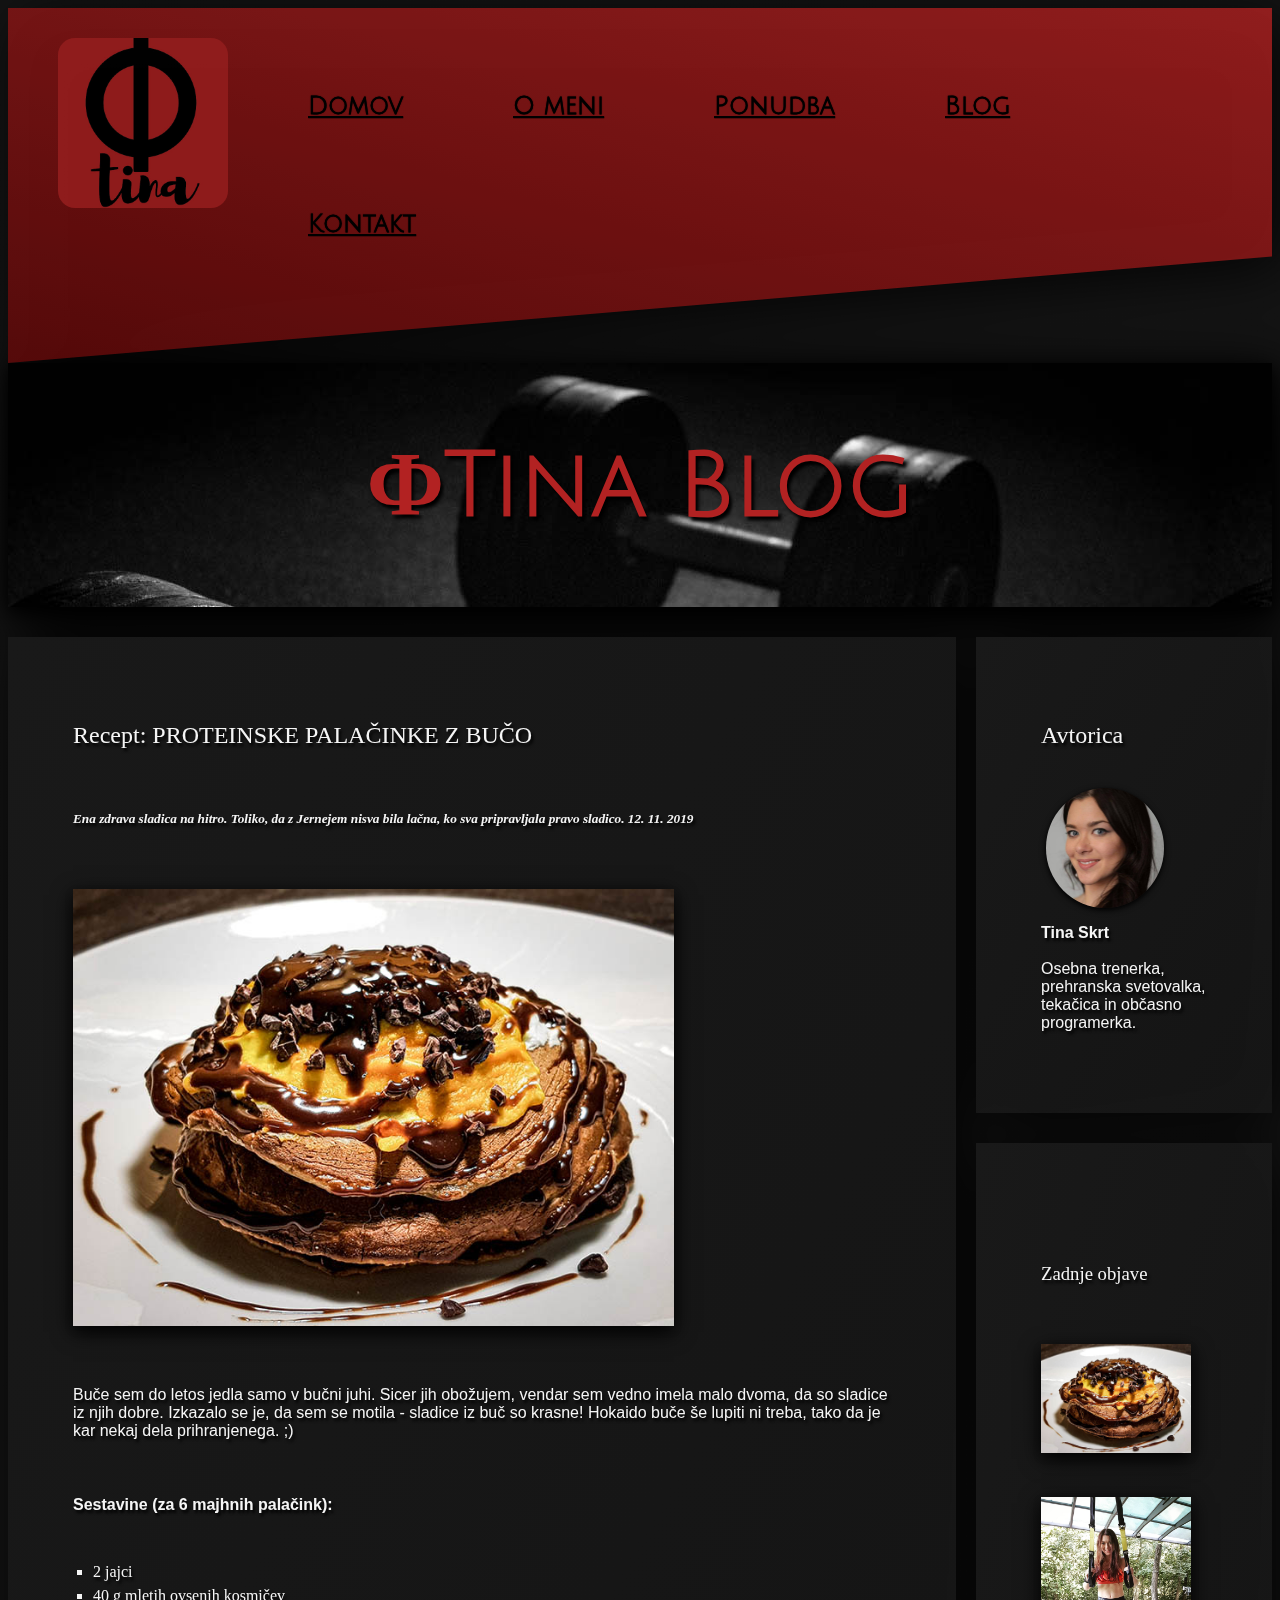
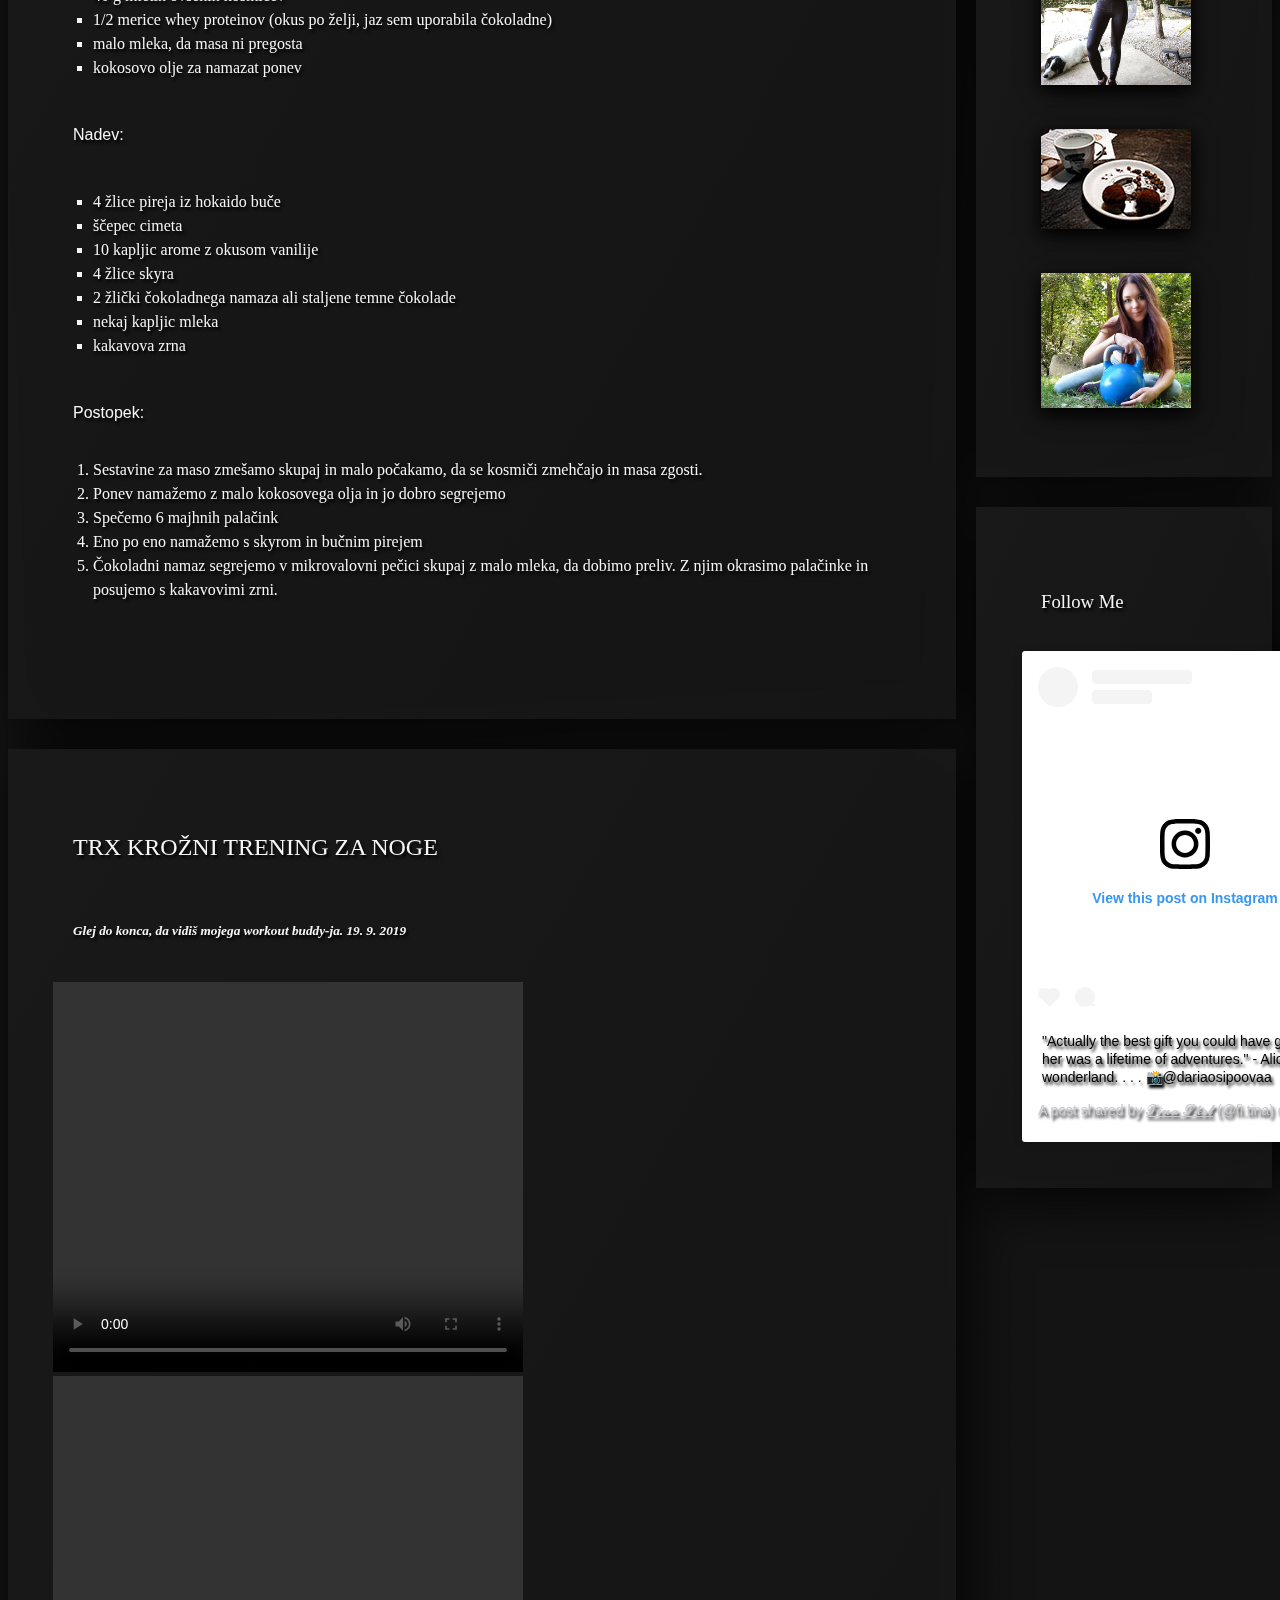
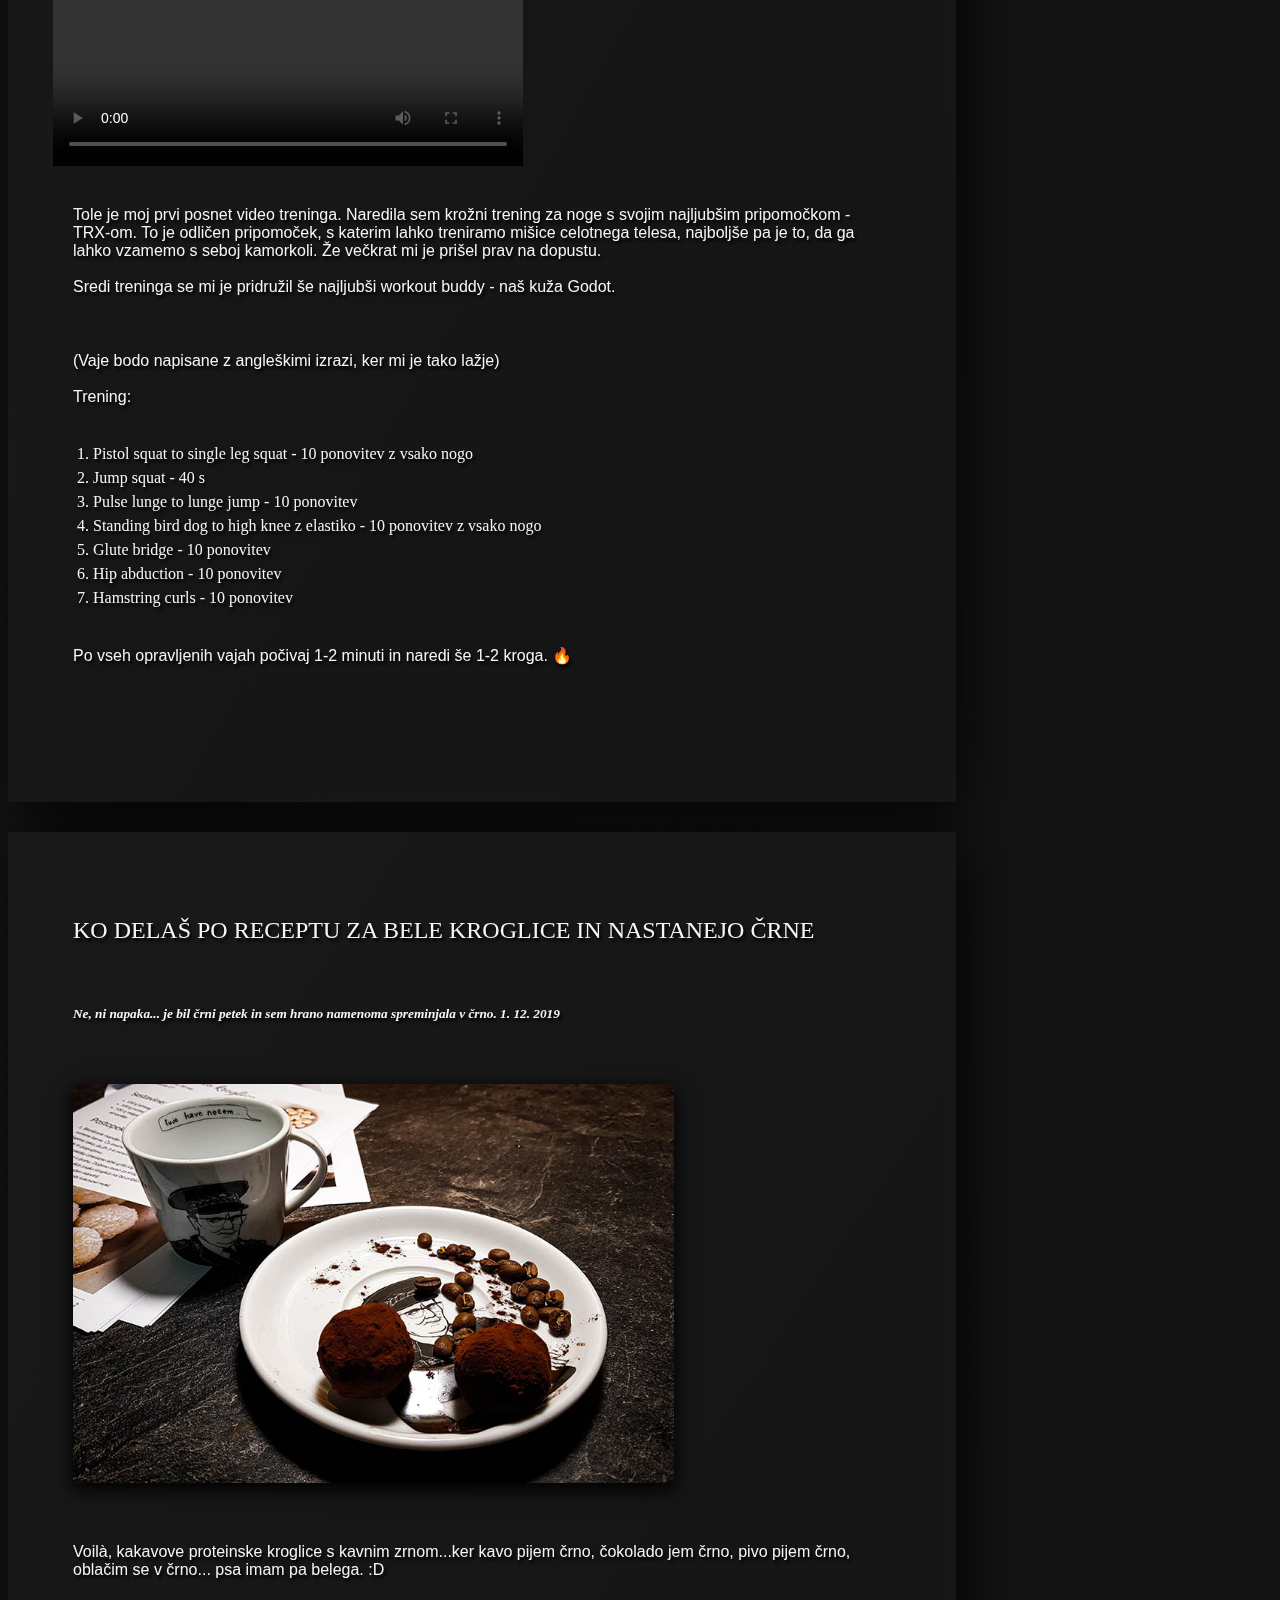
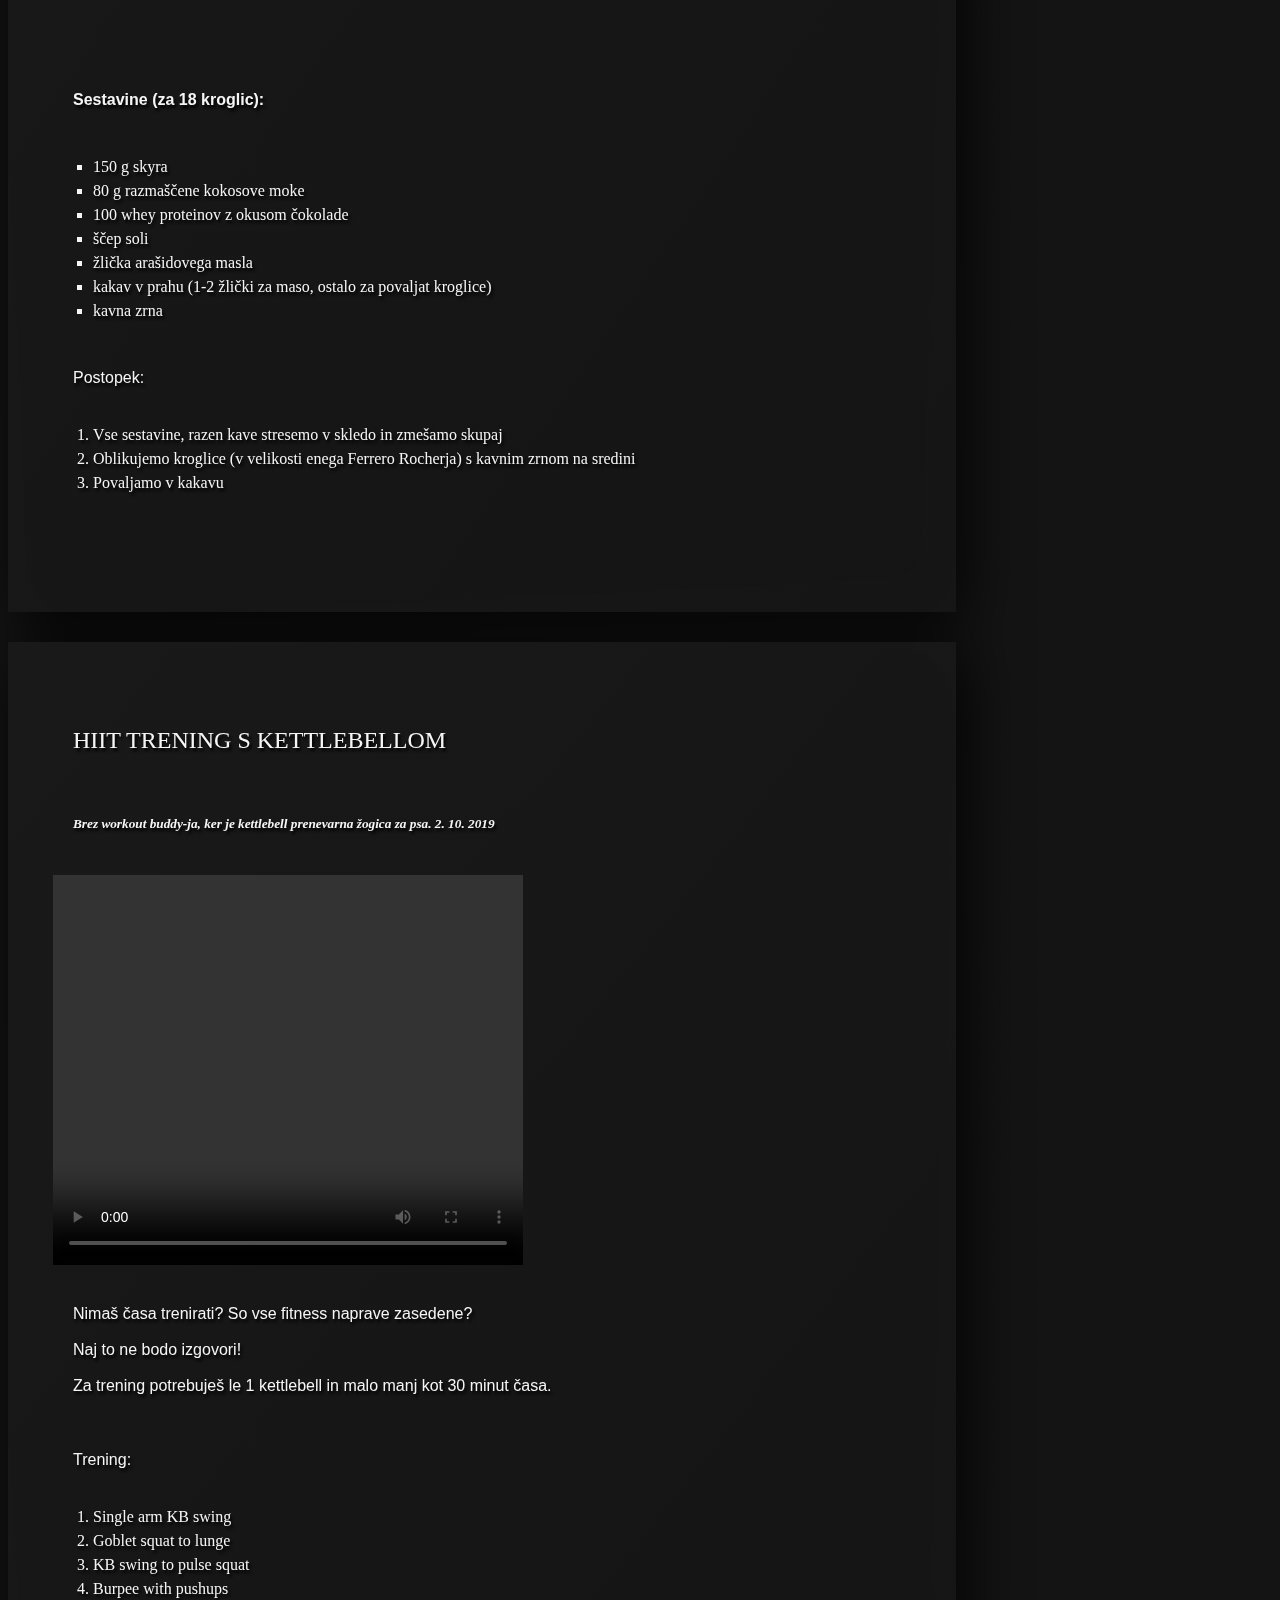
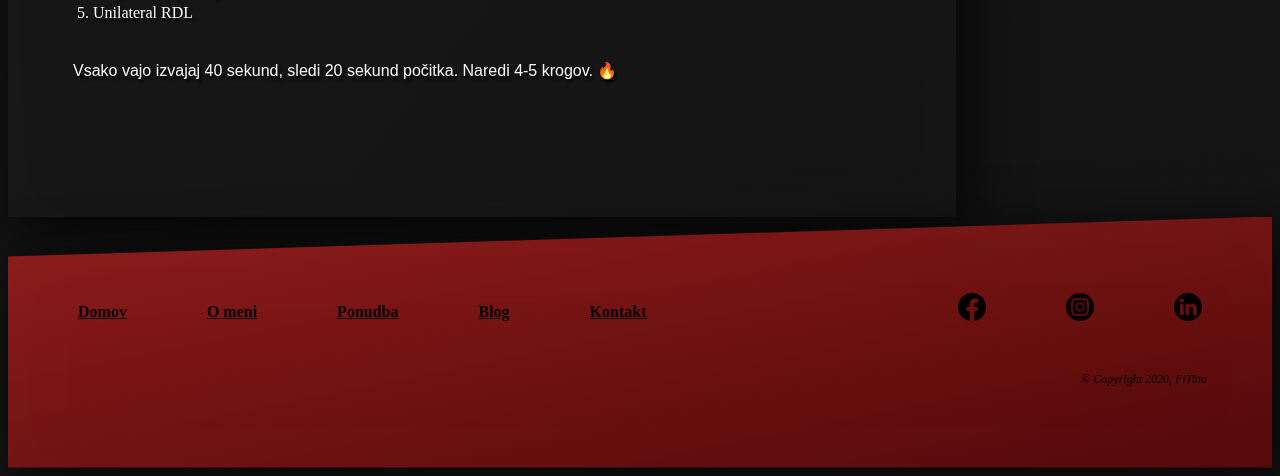
==== blog.html @ 567f5f16 "first commit" ====
<!DOCTYPE html>
<html lang="sl">
    <head>
        <!-- Fonts -->
        <link href="https://fonts.googleapis.com/css?family=Julius+Sans+One&display=swap&subset=latin-ext" rel="stylesheet">
        <link href="https://fonts.googleapis.com/css?family=Noto+Sans+TC:300,400&display=swap" rel="stylesheet">

        <meta charset="UTF-8">
        <meta name="viewport" content="width=device-width, initial-scale=1.0">
        <meta http-equiv="X-UA-Compatible" content="ie=edge">
        <link rel="stylesheet" href="style.css">
        <link rel="stylesheet" href="blog.css">
        <script src = "app.js"></script>
        <title>ФTina</title>
        <link rel="shortcut icon" href="slike/favicon.ico" type="image/x-icon">

    </head>
    <body>
         <div class="clipShadow">
        <header class="slopedBackgroundTop">
            <nav class="nav">
                <a href="index.html"><img id="logo" class="logo" src="slike/logoRed.jpg"></a>
                <ul class="header-nav">
                    <li><a href="index.html">Domov</a></li>
                    <li><a href="oMeni.html">O meni</a></li>
                    <li><a href="ponudba.html">Ponudba</a></li>
                    <li><a href="blog.html">Blog</a></li>
                    <li><a href="kontakt.html">Kontakt</a></li>
                </ul>
            </nav>

        </header>
        
        <div class="blogName">
  <h1>ФTina Blog</h1>
</div>

<div class="row">
  <div class="leftcolumn">
    <div class="card">
      <h2>Recept: PROTEINSKE PALAČINKE Z BUČO</h2>
      <h5>Ena zdrava sladica na hitro. Toliko, da z Jernejem nisva bila lačna, ko sva pripravljala pravo sladico. 12. 11. 2019</h5>
      <img class="fakeimg" src="slike/food5.jpg">
      <p>Buče sem do letos jedla samo v bučni juhi. Sicer jih obožujem, vendar sem vedno imela malo dvoma, da so sladice iz njih dobre. Izkazalo se je, da sem se motila - sladice iz buč so krasne! Hokaido buče še lupiti ni treba, tako da je kar nekaj dela prihranjenega. ;)</p>
      <p><b>Sestavine (za 6 majhnih palačink):</b>
      <ul class="recept">
        <li>2 jajci</li>
        <li>40 g mletih ovsenih kosmičev</li>
        <li>1/2 merice whey proteinov (okus po želji, jaz sem uporabila čokoladne)</li>
        <li>malo mleka, da masa ni pregosta</li>
        <li>kokosovo olje za namazat ponev</li>
      </ul>
      <p>Nadev:</p>
      <ul class="recept">
        <li>4 žlice pireja iz hokaido buče</li>
        <li>ščepec cimeta</li>
        <li>10 kapljic arome z okusom vanilije</li>
        <li>4 žlice skyra</li>
        <li>2 žlički čokoladnega namaza ali staljene temne čokolade</li>
        <li>nekaj kapljic mleka</li>
        <li>kakavova zrna</li>
        </ul>
        <p>Postopek:</p>
        <ol>
          <li>Sestavine za maso zmešamo skupaj in malo počakamo, da se kosmiči zmehčajo in masa zgosti.</li>
          <li>Ponev namažemo z malo kokosovega olja in jo dobro segrejemo</li>
          <li>Spečemo 6 majhnih palačink</li>
          <li>Eno po eno namažemo s skyrom in bučnim pirejem</li>
          <li>Čokoladni namaz segrejemo v mikrovalovni pečici skupaj z malo mleka, da dobimo preliv. Z njim okrasimo palačinke in posujemo s kakavovimi zrni.</li>
        </ol>
      </p>
    </div>
    <div class="card">
      <h2>TRX KROŽNI TRENING ZA NOGE</h2>
      <h5>Glej do konca, da vidiš mojega workout buddy-ja. 19. 9. 2019</h5>
      <video width="470" height="390" controls>
  <source src="video/workoutVideo1.mp4" type="video/mp4"></video>
  <video width="470" height="390" controls>
  <source src="video/workoutVideo1.2.mp4" type="video/mp4"></video>
      <p>Tole je moj prvi posnet video treninga. Naredila sem krožni trening za noge s svojim najljubšim pripomočkom - TRX-om. To je odličen pripomoček, s katerim lahko treniramo mišice celotnega telesa, najboljše pa je to, da ga lahko vzamemo s seboj kamorkoli. Že večkrat mi je prišel prav na dopustu.<br><br>
        Sredi treninga se mi je pridružil še najljubši workout buddy - naš kuža Godot.</p>
      <p>(Vaje bodo napisane z angleškimi izrazi, ker mi je tako lažje)<br><br>Trening: 
      <ol>
        <li>Pistol squat to single leg squat - 10 ponovitev z vsako nogo</li>
        <li>Jump squat - 40 s</li>
        <li>Pulse lunge to lunge jump - 10 ponovitev</li>
        <li>Standing bird dog to high knee z elastiko - 10 ponovitev z vsako nogo</li>
        <li>Glute bridge - 10 ponovitev</li>
        <li>Hip abduction - 10 ponovitev</li>
        <li>Hamstring curls - 10 ponovitev</li>
      </ol>
      <p>Po vseh opravljenih vajah počivaj 1-2 minuti in naredi še 1-2 kroga. 🔥</p>
      </p>
    </div>
    <div class="card">
      <h2>KO DELAŠ PO RECEPTU ZA BELE KROGLICE IN NASTANEJO ČRNE</h2>
      <h5>Ne, ni napaka... je bil črni petek in sem hrano namenoma spreminjala v črno. 1. 12. 2019</h5>
      <img class="fakeimg" src="slike/kroglice.jpg">
      <p>Voilà, kakavove proteinske kroglice s kavnim zrnom...ker kavo pijem črno, čokolado jem črno, pivo pijem črno, oblačim se v črno... psa imam pa belega. :D </p>
      <p><p><b>Sestavine (za 18 kroglic):</b>
      <ul class="recept">
        <li>150 g skyra</li>
        <li>80 g razmaščene kokosove moke</li>
        <li>100 whey proteinov z okusom čokolade</li>
        <li>ščep soli</li>
        <li>žlička arašidovega masla</li>
        <li>kakav v prahu (1-2 žlički za maso, ostalo za povaljat kroglice)</li>
        <li>kavna zrna</li>
        </ul>
        <p>Postopek:</p>
        <ol>
          <li>Vse sestavine, razen kave stresemo v skledo in zmešamo skupaj</li>
          <li>Oblikujemo kroglice (v velikosti enega Ferrero Rocherja) s kavnim zrnom na sredini</li>
          <li>Povaljamo v kakavu</li>
        </ol></p>
    </div>
    <div class="card">
      <h2>HIIT TRENING S KETTLEBELLOM</h2>
      <h5>Brez workout buddy-ja, ker je kettlebell prenevarna žogica za psa. 2. 10. 2019</h5>
      <video width="470" height="390" controls>><source src="video/workoutVideo2.mp4" type="video/mp4"></video>
      <p>Nimaš časa trenirati? So vse fitness naprave zasedene?<br><br>
      <b></b>Naj to ne bodo izgovori!</b><br><br>
      Za trening potrebuješ le 1 kettlebell in malo manj kot 30 minut časa.</p>
      <p>
      Trening: 
      <ol>
        <li>Single arm KB swing</li>
        <li>Goblet squat to lunge</li>
        <li>KB swing to pulse squat</li>
        <li>Burpee with pushups</li>
        <li>Unilateral RDL</li>
      </ol>
      <p>Vsako vajo izvajaj 40 sekund, sledi 20 sekund počitka. Naredi 4-5 krogov. 🔥</p></p>
    </div>
  </div>
  <div class="rightcolumn">
    <div class="card">
      <h2>Avtorica</h2>
      <div class="stranke img" style="height:100px;"><img src="slike/portrait.jpg"></div>
      <p><b>Tina Skrt</b><br><br>Osebna trenerka, prehranska svetovalka, tekačica in občasno programerka.</p>
    </div>
    <div class="card">
    <br><br>
      <h3>Zadnje objave</h3>
      <img src="slike/food5_thumbnail.jpg" class="thumbnail"><br>
      <img src="slike/trx_thumbnail.jpg" class="thumbnail"><br>
      <img src="slike/kroglice_thumbnail.jpg" class="thumbnail"><br>
      <img src="slike/kettlebell2_thumbnail.jpg" class="thumbnail">
    </div>
    <div class="card">
      <h3>Follow Me</h3>
      <blockquote class="instagram-media" data-instgrm-captioned data-instgrm-permalink="https://www.instagram.com/p/B7RFHvulGQQ/?utm_source=ig_embed&amp;utm_campaign=loading" data-instgrm-version="12" style=" background:#FFF; border:0; border-radius:3px; box-shadow:0 0 1px 0 rgba(0,0,0,0.5),0 1px 10px 0 rgba(0,0,0,0.15); margin: 1px; max-width:540px; min-width:326px; padding:0; width:99.375%; width:-webkit-calc(100% - 2px); width:calc(100% - 2px);"><div style="padding:16px;"> <a href="https://www.instagram.com/p/B7RFHvulGQQ/?utm_source=ig_embed&amp;utm_campaign=loading" style=" background:#FFFFFF; line-height:0; padding:0 0; text-align:center; text-decoration:none; width:100%;" target="_blank"> <div style=" display: flex; flex-direction: row; align-items: center;"> <div style="background-color: #F4F4F4; border-radius: 50%; flex-grow: 0; height: 40px; margin-right: 14px; width: 40px;"></div> <div style="display: flex; flex-direction: column; flex-grow: 1; justify-content: center;"> <div style=" background-color: #F4F4F4; border-radius: 4px; flex-grow: 0; height: 14px; margin-bottom: 6px; width: 100px;"></div> <div style=" background-color: #F4F4F4; border-radius: 4px; flex-grow: 0; height: 14px; width: 60px;"></div></div></div><div style="padding: 19% 0;"></div> <div style="display:block; height:50px; margin:0 auto 12px; width:50px;"><svg width="50px" height="50px" viewBox="0 0 60 60" version="1.1" xmlns="https://www.w3.org/2000/svg" xmlns:xlink="https://www.w3.org/1999/xlink"><g stroke="none" stroke-width="1" fill="none" fill-rule="evenodd"><g transform="translate(-511.000000, -20.000000)" fill="#000000"><g><path d="M556.869,30.41 C554.814,30.41 553.148,32.076 553.148,34.131 C553.148,36.186 554.814,37.852 556.869,37.852 C558.924,37.852 560.59,36.186 560.59,34.131 C560.59,32.076 558.924,30.41 556.869,30.41 M541,60.657 C535.114,60.657 530.342,55.887 530.342,50 C530.342,44.114 535.114,39.342 541,39.342 C546.887,39.342 551.658,44.114 551.658,50 C551.658,55.887 546.887,60.657 541,60.657 M541,33.886 C532.1,33.886 524.886,41.1 524.886,50 C524.886,58.899 532.1,66.113 541,66.113 C549.9,66.113 557.115,58.899 557.115,50 C557.115,41.1 549.9,33.886 541,33.886 M565.378,62.101 C565.244,65.022 564.756,66.606 564.346,67.663 C563.803,69.06 563.154,70.057 562.106,71.106 C561.058,72.155 560.06,72.803 558.662,73.347 C557.607,73.757 556.021,74.244 553.102,74.378 C549.944,74.521 548.997,74.552 541,74.552 C533.003,74.552 532.056,74.521 528.898,74.378 C525.979,74.244 524.393,73.757 523.338,73.347 C521.94,72.803 520.942,72.155 519.894,71.106 C518.846,70.057 518.197,69.06 517.654,67.663 C517.244,66.606 516.755,65.022 516.623,62.101 C516.479,58.943 516.448,57.996 516.448,50 C516.448,42.003 516.479,41.056 516.623,37.899 C516.755,34.978 517.244,33.391 517.654,32.338 C518.197,30.938 518.846,29.942 519.894,28.894 C520.942,27.846 521.94,27.196 523.338,26.654 C524.393,26.244 525.979,25.756 528.898,25.623 C532.057,25.479 533.004,25.448 541,25.448 C548.997,25.448 549.943,25.479 553.102,25.623 C556.021,25.756 557.607,26.244 558.662,26.654 C560.06,27.196 561.058,27.846 562.106,28.894 C563.154,29.942 563.803,30.938 564.346,32.338 C564.756,33.391 565.244,34.978 565.378,37.899 C565.522,41.056 565.552,42.003 565.552,50 C565.552,57.996 565.522,58.943 565.378,62.101 M570.82,37.631 C570.674,34.438 570.167,32.258 569.425,30.349 C568.659,28.377 567.633,26.702 565.965,25.035 C564.297,23.368 562.623,22.342 560.652,21.575 C558.743,20.834 556.562,20.326 553.369,20.18 C550.169,20.033 549.148,20 541,20 C532.853,20 531.831,20.033 528.631,20.18 C525.438,20.326 523.257,20.834 521.349,21.575 C519.376,22.342 517.703,23.368 516.035,25.035 C514.368,26.702 513.342,28.377 512.574,30.349 C511.834,32.258 511.326,34.438 511.181,37.631 C511.035,40.831 511,41.851 511,50 C511,58.147 511.035,59.17 511.181,62.369 C511.326,65.562 511.834,67.743 512.574,69.651 C513.342,71.625 514.368,73.296 516.035,74.965 C517.703,76.634 519.376,77.658 521.349,78.425 C523.257,79.167 525.438,79.673 528.631,79.82 C531.831,79.965 532.853,80.001 541,80.001 C549.148,80.001 550.169,79.965 553.369,79.82 C556.562,79.673 558.743,79.167 560.652,78.425 C562.623,77.658 564.297,76.634 565.965,74.965 C567.633,73.296 568.659,71.625 569.425,69.651 C570.167,67.743 570.674,65.562 570.82,62.369 C570.966,59.17 571,58.147 571,50 C571,41.851 570.966,40.831 570.82,37.631"></path></g></g></g></svg></div><div style="padding-top: 8px;"> <div style=" color:#3897f0; font-family:Arial,sans-serif; font-size:14px; font-style:normal; font-weight:550; line-height:18px;"> View this post on Instagram</div></div><div style="padding: 12.5% 0;"></div> <div style="display: flex; flex-direction: row; margin-bottom: 14px; align-items: center;"><div> <div style="background-color: #F4F4F4; border-radius: 50%; height: 12.5px; width: 12.5px; transform: translateX(0px) translateY(7px);"></div> <div style="background-color: #F4F4F4; height: 12.5px; transform: rotate(-45deg) translateX(3px) translateY(1px); width: 12.5px; flex-grow: 0; margin-right: 14px; margin-left: 2px;"></div> <div style="background-color: #F4F4F4; border-radius: 50%; height: 12.5px; width: 12.5px; transform: translateX(9px) translateY(-18px);"></div></div><div style="margin-left: 8px;"> <div style=" background-color: #F4F4F4; border-radius: 50%; flex-grow: 0; height: 20px; width: 20px;"></div> <div style=" width: 0; height: 0; border-top: 2px solid transparent; border-left: 6px solid #f4f4f4; border-bottom: 2px solid transparent; transform: translateX(16px) translateY(-4px) rotate(30deg)"></div></div><div style="margin-left: auto;"> <div style=" width: 0px; border-top: 8px solid #F4F4F4; border-right: 8px solid transparent; transform: translateY(16px);"></div> <div style=" background-color: #F4F4F4; flex-grow: 0; height: 12px; width: 16px; transform: translateY(-4px);"></div> <div style=" width: 0; height: 0; border-top: 8px solid #F4F4F4; border-left: 8px solid transparent; transform: translateY(-4px) translateX(8px);"></div></div></div></a> <p style=" margin:8px 0 0 0; padding:0 4px;"> <a href="https://www.instagram.com/p/B7RFHvulGQQ/?utm_source=ig_embed&amp;utm_campaign=loading" style=" color:#000; font-family:Arial,sans-serif; font-size:14px; font-style:normal; font-weight:normal; line-height:17px; text-decoration:none; word-wrap:break-word;" target="_blank">&#34;Actually the best gift you could have given her was a lifetime of adventures.&#34; - Alice in wonderland. . . . 📸@dariaosipoovaa</a></p> <p style=" color:#c9c8cd; font-family:Arial,sans-serif; font-size:14px; line-height:17px; margin-bottom:0; margin-top:8px; overflow:hidden; padding:8px 0 7px; text-align:center; text-overflow:ellipsis; white-space:nowrap;">A post shared by <a href="https://www.instagram.com/fi.tina/?utm_source=ig_embed&amp;utm_campaign=loading" style=" color:#c9c8cd; font-family:Arial,sans-serif; font-size:14px; font-style:normal; font-weight:normal; line-height:17px;" target="_blank"> 𝓣𝓲𝓷𝓪 𝓢𝓴𝓻𝓽</a> (@fi.tina) on <time style=" font-family:Arial,sans-serif; font-size:14px; line-height:17px;" datetime="2020-01-13T16:40:20+00:00">Jan 13, 2020 at 8:40am PST</time></p></div></blockquote> <script async src="//www.instagram.com/embed.js"></script>
    </div>
  </div>
</div>

    </div>


</body>
 <div class="clipShadow">
        <footer class="slopedBackgroundBottom">
            <nav class="footer-nav">
                <ul>
                    <li class="footer-li"><a href="index.html">Domov</a></li>
                    <li class="footer-li"><a href="oMeni.html">O meni</a></li>
                    <li class="footer-li"><a href="ponudba.html">Ponudba</a></li>
                    <li class="footer-li"><a href="blog.html">Blog</a></li>
                    <li class="footer-li"><a href="kontakt.html">Kontakt</a></li>

                    <li class="social-media"><a href="https://www.linkedin.com/in/tina-skrt-576b1491/"><img class="ikone" src="slike/in.png"></a></li>
                    <li class="social-media"><a href="https://www.instagram.com/fi.tina/"><img class="ikone"src="slike/ig.png"></a></li>
                    <li class="social-media"><a href="https://www.facebook.com/fitina.fitnesscoach/"><img class="ikone" src="slike/fb.png"></a></li><br><br><br>

                    <div><small>&copy; Copyright 2020, FiTina</small></div>


            </nav>


        </footer>
    </div>
</html>
---- style.css ----
html body {
    background-image: linear-gradient(to bottom right, rgb(20, 20, 20), rgba(20, 20, 20, 0.8));
}

.logo {
    height: 170px;
    width: 170px;
    padding: 0px;
    float: left;
    border-radius: 10%;
    margin-left: 50px;
    z-index: 0;

}

.logo:hover {
    box-shadow: 1px 3px 15px;
}

.nav {
    font-size: 25px;
    font-family: 'Julius Sans One';
    font-weight: bold;
    align-items: center;

}


.header-nav {
    margin: 20px;
}

ul {
    list-style-type: none;
    padding: 10px;
    overflow: auto;
    position: relative;

}

.header-nav li a {
    float: left;
    display: block;
    color: #000;
    margin: 0 auto;
    padding: 40px;
    padding-left: 70px;
    text-shadow: 0.3px 0.3px 1px;
}

.header-nav li a:hover {
    text-shadow: 1px 1px 3px;
}

li .footer-nav {
    float: left;
    display: block;
    color: #000;
    margin: 0 auto;
    padding: 40px 100px 40px 100px;
    text-shadow: 0.5px 0.5px 1.5px;
}

a {
    color: #000;
}

.klik {
    color: whitesmoke;
}

.klik:active {
    color: rgb(104, 11, 11);
}

.displayPic {
    max-width: 70%;
    height: auto;
    display: inline-block;
    margin: 90px 50px 20px 90px;
    box-shadow: 0 4px 8px 0 rgba(0, 0, 0, 0.2), 0 6px 20px 0 rgba(0, 0, 0, 1);
    z-index: 5;
}

.imageAnimation {
    animation: slideshow 2.5s linear;
}

@keyframes slideshow {

    from {
        opacity: 0;
    }
    to {
        opacity: 1;
    }

}

.stolpecSlika {
    display: inline-block;
    width: 60%;
}

.stolpecStranke {
    display: inline-block;
    width: 30%;
    vertical-align: top;

}

.stranke ul {
    box-shadow: 0 4px 8px 0 rgba(0, 0, 0, 0.2), 0 6px 20px 0 rgba(0, 0, 0, 1);
    padding-left: 50px;
    padding-top: 20px;

}

.stranke li {
    font-style: italic;
    color: whitesmoke;
    text-shadow: 1px 2px 2px black;
    font-family: 'Noto Sans TC', sans-serif;
}

.mnenja-strank {
    font-family: 'Julius Sans One';
    font-weight: bold;
    font-size: 35px;
    text-shadow: 2px 3px 3px black;
    color: whitesmoke;
    float: center;
    font-style: normal;
    margin-top: 40px;
    padding-top: 40px;

}

.stranke img {
    max-height: 120px;
    width: auto;
    border-radius: 100%;
    box-shadow: 0 1px 2px 0 rgba(0, 0, 0, 0.2), 0 2px 6px 0 rgba(0, 0, 0, 1);

}

#scrollUp {
    position: absolute;
    right: 30px;
    top: 320px;
    width: 50px;
    height: 50px;
    border-radius: 50%;
    background-color: firebrick;
    color: whitesmoke;
    border: none;
    outline: none;
    cursor: pointer;
    box-shadow: 0 4px 8px 0 rgba(0, 0, 0, 0.2), 0 6px 20px 0 rgba(0, 0, 0, 1);
}

#scrollDown {
    position: absolute;
    right: 30px;
    bottom: 5px;
    width: 50px;
    height: 50px;
    border-radius: 50%;
    background-color: firebrick;
    color: whitesmoke;
    border: none;
    outline: none;
    cursor: pointer;
    box-shadow: 0 4px 8px 0 rgba(0, 0, 0, 0.2), 0 6px 20px 0 rgba(0, 0, 0, 1);
}

#scrollUp:hover {
    background-color: rgb(104, 11, 11);
}

#scrollDown:hover {
    background-color: rgb(104, 11, 11);
}

.footer-li {
    float: left;
    padding: 10px 20px;
    margin: 10px 20px;
    font-weight: bold;

}

.ikone {
    height: 28px;
    width: auto;
    margin: 10px 40px;
    padding: 0px;
    float: right;
}

.icons {
    height: 80px;
    width: auto;
    margin: 40px;
    padding: 0px;
    border-radius: 100%;
    box-shadow: 0 4px 8px 0 rgba(0, 0, 0, 0.2), 0 6px 20px 0 rgba(0, 0, 0, 1);
}

.icons:hover {
    box-shadow: 0 8px 12px 0 rgba(0, 0, 0, 0.8), 0 10px 24px 0 rgba(0, 0, 0, 2);
}

small {
    text-align: center;
    font-size: 12px;
    margin: 20px;
    padding: 15px;
    font-style: italic;
    float: right;
}

.opis {
    color: whitesmoke;
    font-size: 16px;
    line-height: 25px;
    padding: 10px 40px 40px 40px;
    margin: 20px 500px 20px 50px;
    text-shadow: 1px 2px 2px black;
    font-family: 'Noto Sans TC', sans-serif;
    text-align: justify;
}


.naslov {
    font-family: 'Julius Sans One';
    font-weight: bold;
    font-size: 48px;
    text-shadow: 2px 3px 3px black;
    color: whitesmoke;
    font-style: normal;
    margin-top: 60px;
    padding: 40px 10px 10px 40px;
    margin-left: 50px;
}

.intervju {
    font-size: 20px;
    font-weight: bold;
}

.codebrainer {
    font-size: 12px;
    font-style: italic;
}

.ponudba {
    margin-left: 20px;
}

.naslov2 {
    font-family: 'Julius Sans One';
    font-size: 30px;
    text-shadow: 2px 3px 3px black;
    color: whitesmoke;
    font-style: normal;
    margin-top: 40px;
    margin-left: 50px;
    padding-left: 40px;
}

.opis-slika {
    height: 400px;
    width: auto;
    float: right;
    margin: 10px 100px;
    box-shadow: 0 4px 8px 0 rgba(0, 0, 0, 0.2), 0 6px 20px 0 rgba(0, 0, 0, 1);
}

.opis-slika1 {
    height: 400px;
    width: auto;
    float: right;
    margin: 190px 100px 150px 80px;
    box-shadow: 0 4px 8px 0 rgba(0, 0, 0, 0.2), 0 6px 20px 0 rgba(0, 0, 0, 1);
}

.opis-slika2 {
    height: 350px;
    width: auto;
    float: right;
    margin: 70px 100px;
    box-shadow: 0 4px 8px 0 rgba(0, 0, 0, 0.2), 0 6px 20px 0 rgba(0, 0, 0, 1);
}

.video {
    box-shadow: 0 4px 8px 0 rgba(0, 0, 0, 0.2), 0 6px 20px 0 rgba(0, 0, 0, 0.5);
    margin-top: 30px;
}

.facts {
    line-height: 35px;
    font-style: italic;
    list-style-type: square;
    margin: 20px 150px 20px 0px;
}

.tekst {
    font-weight: lighter;
    font-size: 11px;
}

.vizitka {
    height: 380px;
    width: auto;
    display: inline-block;
    margin: 35px 100px;
    box-shadow: 0 4px 8px 0 rgba(0, 0, 0, 0.2), 0 6px 20px 0 rgba(0, 0, 0, 1);
    float: right;
}

.form {

    font-family: 'Noto Sans TC', sans-serif;
    font-size: 12px;
}

.naslov-form {
    font-size: 30px;
    font-family: 'Julius Sans One';
    text-shadow: 2px 3px 3px black;
    color: whitesmoke;
    font-style: normal;
    margin-top: 90px;
    margin-left: 70px;
    padding-left: 20px;


}

input[type=text],
input[type=submit] {
    min-width: 450px;
    padding: 12px;
    margin: 8px 0;
    display: inline-block;
    border: 1px solid #ccc;
    border-radius: 4px;
    box-sizing: border-box;
    box-shadow: 0 4px 8px 0 rgba(0, 0, 0, 0.2), 0 6px 20px 0 rgba(0, 0, 0, 1);

}

input[type=submit] {
    font-size: 16px;
    font-family: 'Julius Sans One';
    text-shadow: 0.4px 0.4px 1.5px;
    background-color: firebrick;
    color: black;
    border: none;
    border-radius: 10px;
    box-shadow: 0 4px 8px 0 rgba(0, 0, 0, 0.2), 0 6px 20px 0 rgba(0, 0, 0, 1);
}

input[type=submit]:hover {
    background-color: rgb(104, 11, 11);
}

input[id=message] {
    height: 150px;
    box-sizing: border-box;
    border-radius: 4px;
    resize: none;

}

.map {
    margin-left: 90px;
    margin-bottom: 60px;
    box-shadow: 0 4px 8px 0 rgba(0, 0, 0, 0.2), 0 6px 20px 0 rgba(0, 0, 0, 1);
}

.slopedBackgroundTop {
    padding: 10px 40px 50px 0px;
    background-image: linear-gradient(to top right, rgb(104, 11, 11), firebrick);
    box-shadow: 0px 5px 20px;
    opacity: 0.8;
    z-index: -1;
    clip-path: polygon( 0 0, /* left top */
    100% 0, /* right top */
    100% 70%, /* right bottom */
    0 100%/* left bottom */
    );
}

.slopedBackgroundBottom {
    padding: 20px;
    padding-top: 40px;
    background-image: linear-gradient(to bottom right, firebrick, rgb(104, 11, 11));
    opacity: 0.8;
    z-index: -1;
    clip-path: polygon( 0 40px, /* left top */
    100% 0, /* right top */
    100% 100%, /* right bottom */
    0 100%/* left bottom */
    );
}

.clipShadow {
    filter: drop-shadow(10px 10px 30px black);
}

.fb-ig {
    margin-left: 60px;
}
---- blog.css ----
* {
  box-sizing: border-box;
}

/* Add a gray background color with some padding */
body {
  padding: 0px;
  background-color: rgb(20, 20, 20);
}

/* Header/Blog Title */
.blogName {
  font-family: "Julius Sans One";
  text-shadow: 2.5px 3.5px 3.5px black;
  box-shadow: 0 4px 8px 0 rgba(0, 0, 0, 0.2), 0 6px 20px 0 rgba(0, 0, 0, 1);
  font-weight: bold;
  padding: 10px;
  font-size: 45px;
  text-align: center;
  color: firebrick;
  background-image: url("slike/dumbbell.jpg");
  
}

/* Create two unequal columns that floats next to each other */
/* Left column */
.leftcolumn {   
  float: left;
  width: 75%;
}

/* Right column */
.rightcolumn {
  float: left;
  width: 25%;
  padding-left: 20px;
}

/* Fake image */
.fakeimg {
  width: 70%;
  margin: 20px;
  box-shadow: 0 4px 8px 0 rgba(0, 0, 0, 0.2), 0 6px 20px 0 rgba(0, 0, 0, 1);
}

.img {
    padding-left: 25px; 
}

/* Add a card effect for articles */
.card {
   background-image: linear-gradient(to bottom right, rgb(25, 25, 25), rgba(25, 25, 25, 0.8));
   color: whitesmoke;
   padding: 45px;
   margin-top: 30px;
}

h2 {
    font-family: 'Tahoma';
    font-weight: lighter;
    text-shadow: 2px 3px 3px black;
    padding: 20px;
}

h3 {
    font-family: 'Tahoma';
    font-weight: lighter;
    text-shadow: 2px 3px 3px black;
    padding: 20px;
}

p {
    font-family: sans-serif;
    padding: 20px;
    text-shadow: 2px 3px 3px black;
}

h5 {
    font-style: italic;
    padding: 20px;
    text-shadow: 2px 3px 3px black;
}

.recept {
  list-style-type: square;
  font-family: "Tahoma";
  line-height: 1.5;
  padding-left: 40px;
}

ol {
  font-family: "Tahoma";
  line-height: 1.5;
  text-shadow: 2px 3px 3px black;
}

li:not(.footer-li) {
  text-shadow: 2px 3px 3px black;
  line-height: 1.5;
}

.thumbnail {
  width: 150px;
  margin: 20px;
  box-shadow: 0 4px 8px 0 rgba(0, 0, 0, 0.2), 0 6px 20px 0 rgba(0, 0, 0, 1);
}

.thumbnail:hover {
  box-shadow: 0 10px 20px 0 rgba(0, 0, 0, 1), 0 10px 30px 0 rgba(0, 0, 0, 3);
}

/* Clear floats after the columns */
.row:after {
  content: "";
  display: table;
  clear: both;
}


.footer {
  padding: 20px;
  text-align: center;
  background: #ddd;
  margin-top: 20px;
}

/* Responsive layout - when the screen is less than 800px wide, make the two columns stack on top of each other instead of next to each other */
@media screen and (max-width: 800px) {
  .leftcolumn, .rightcolumn {   
    width: 100%;
    padding: 0;
  }
}
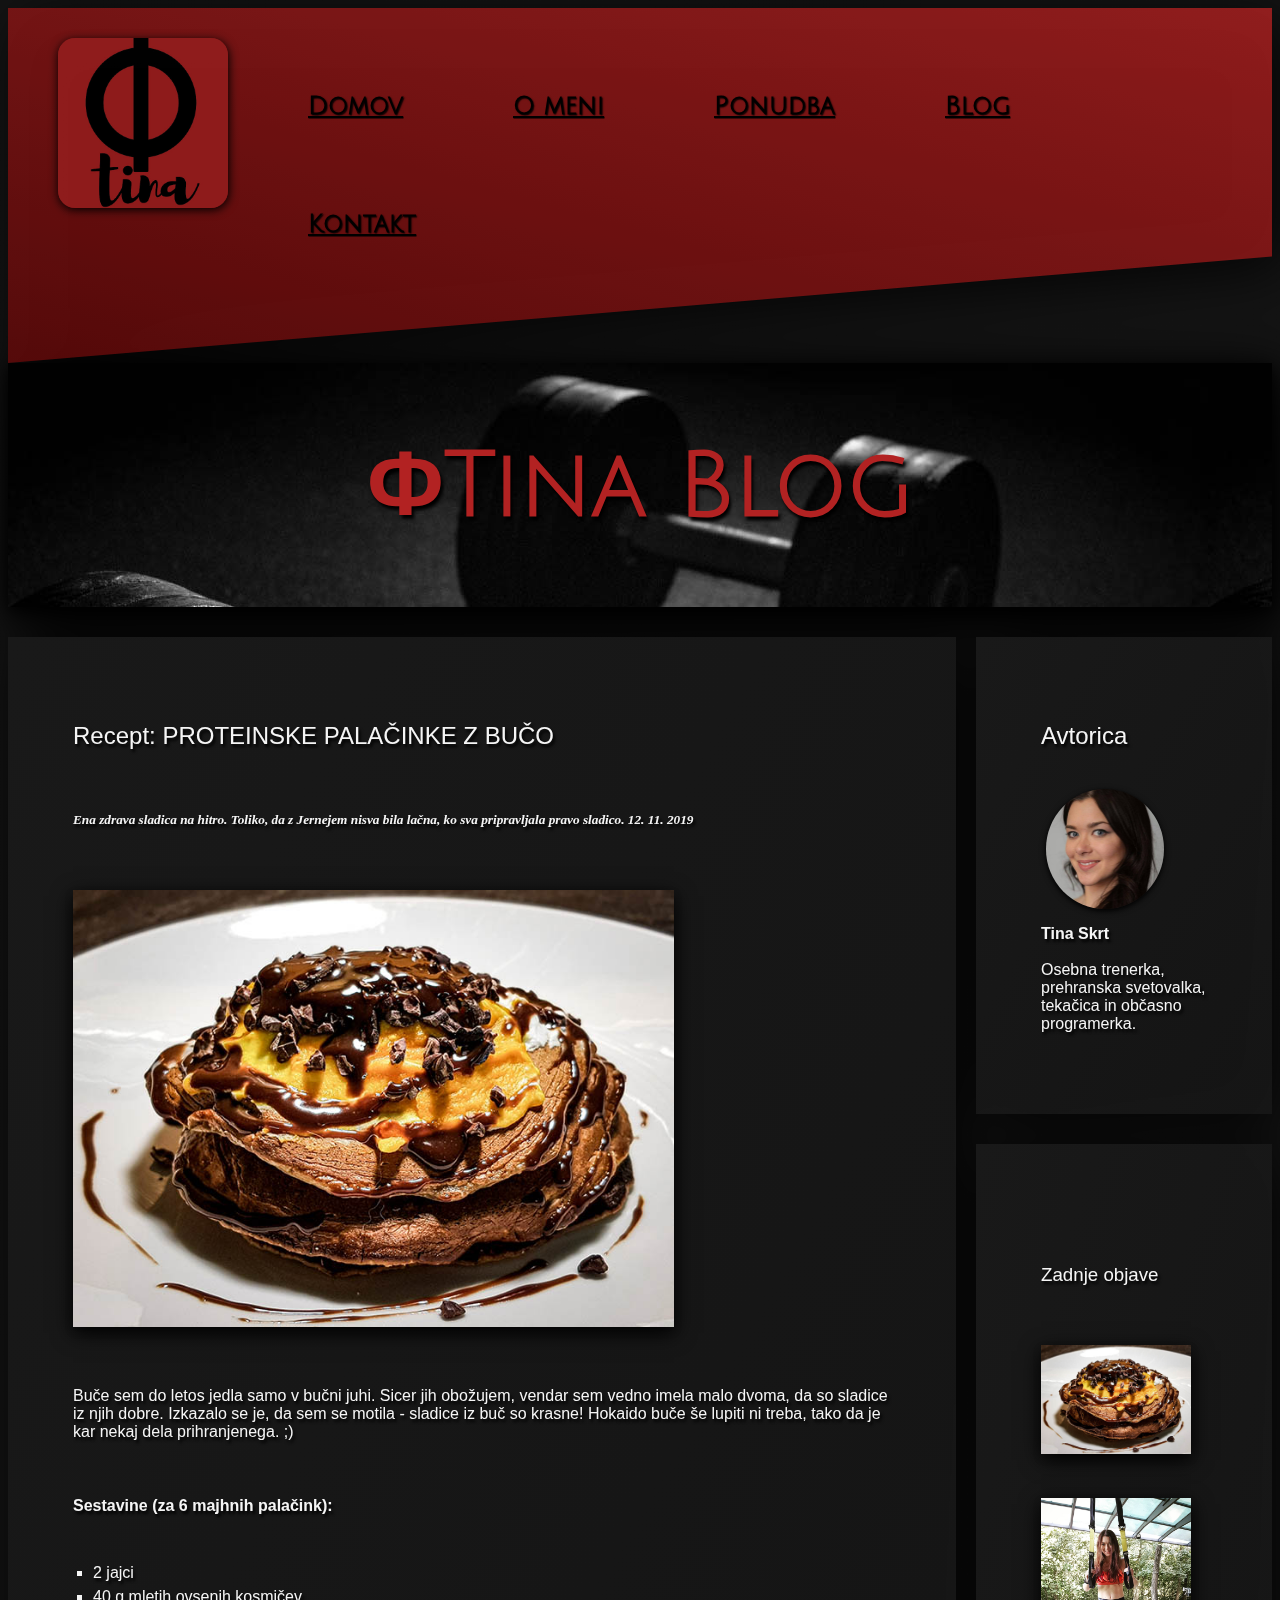
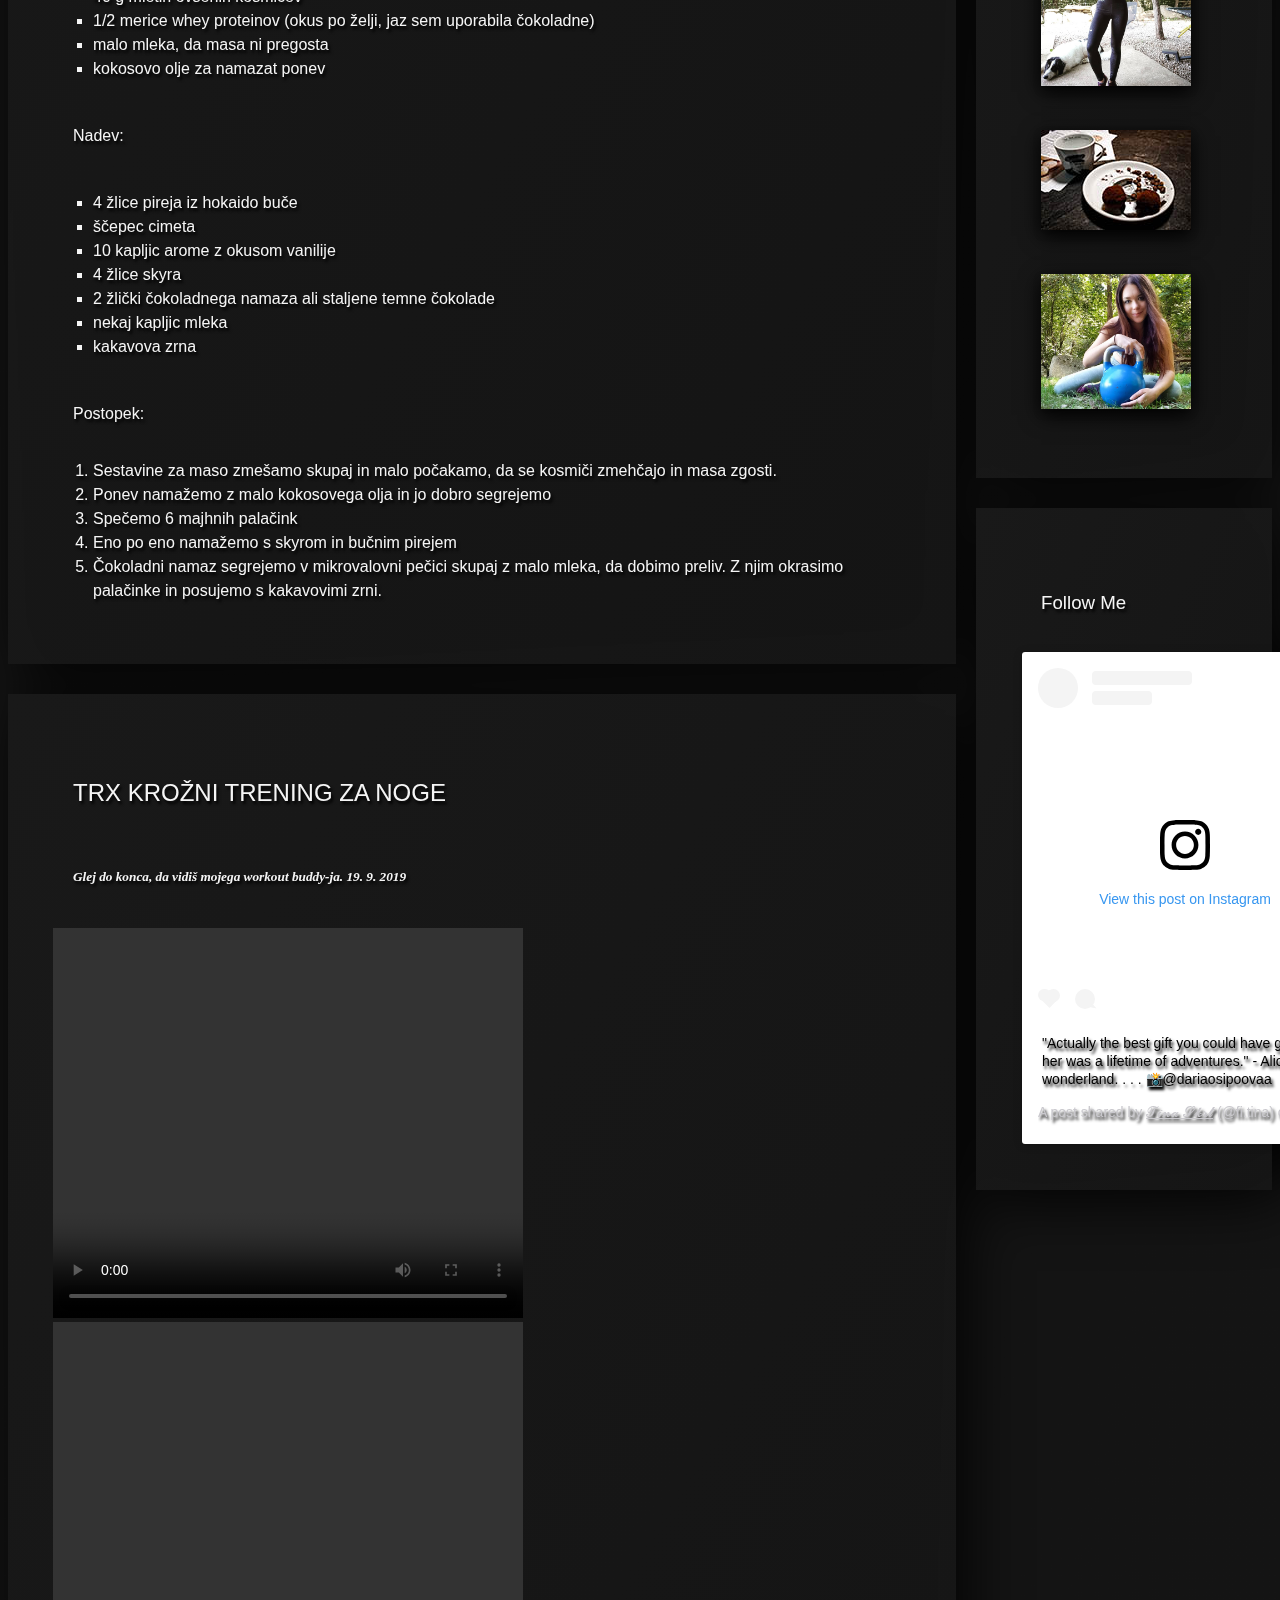
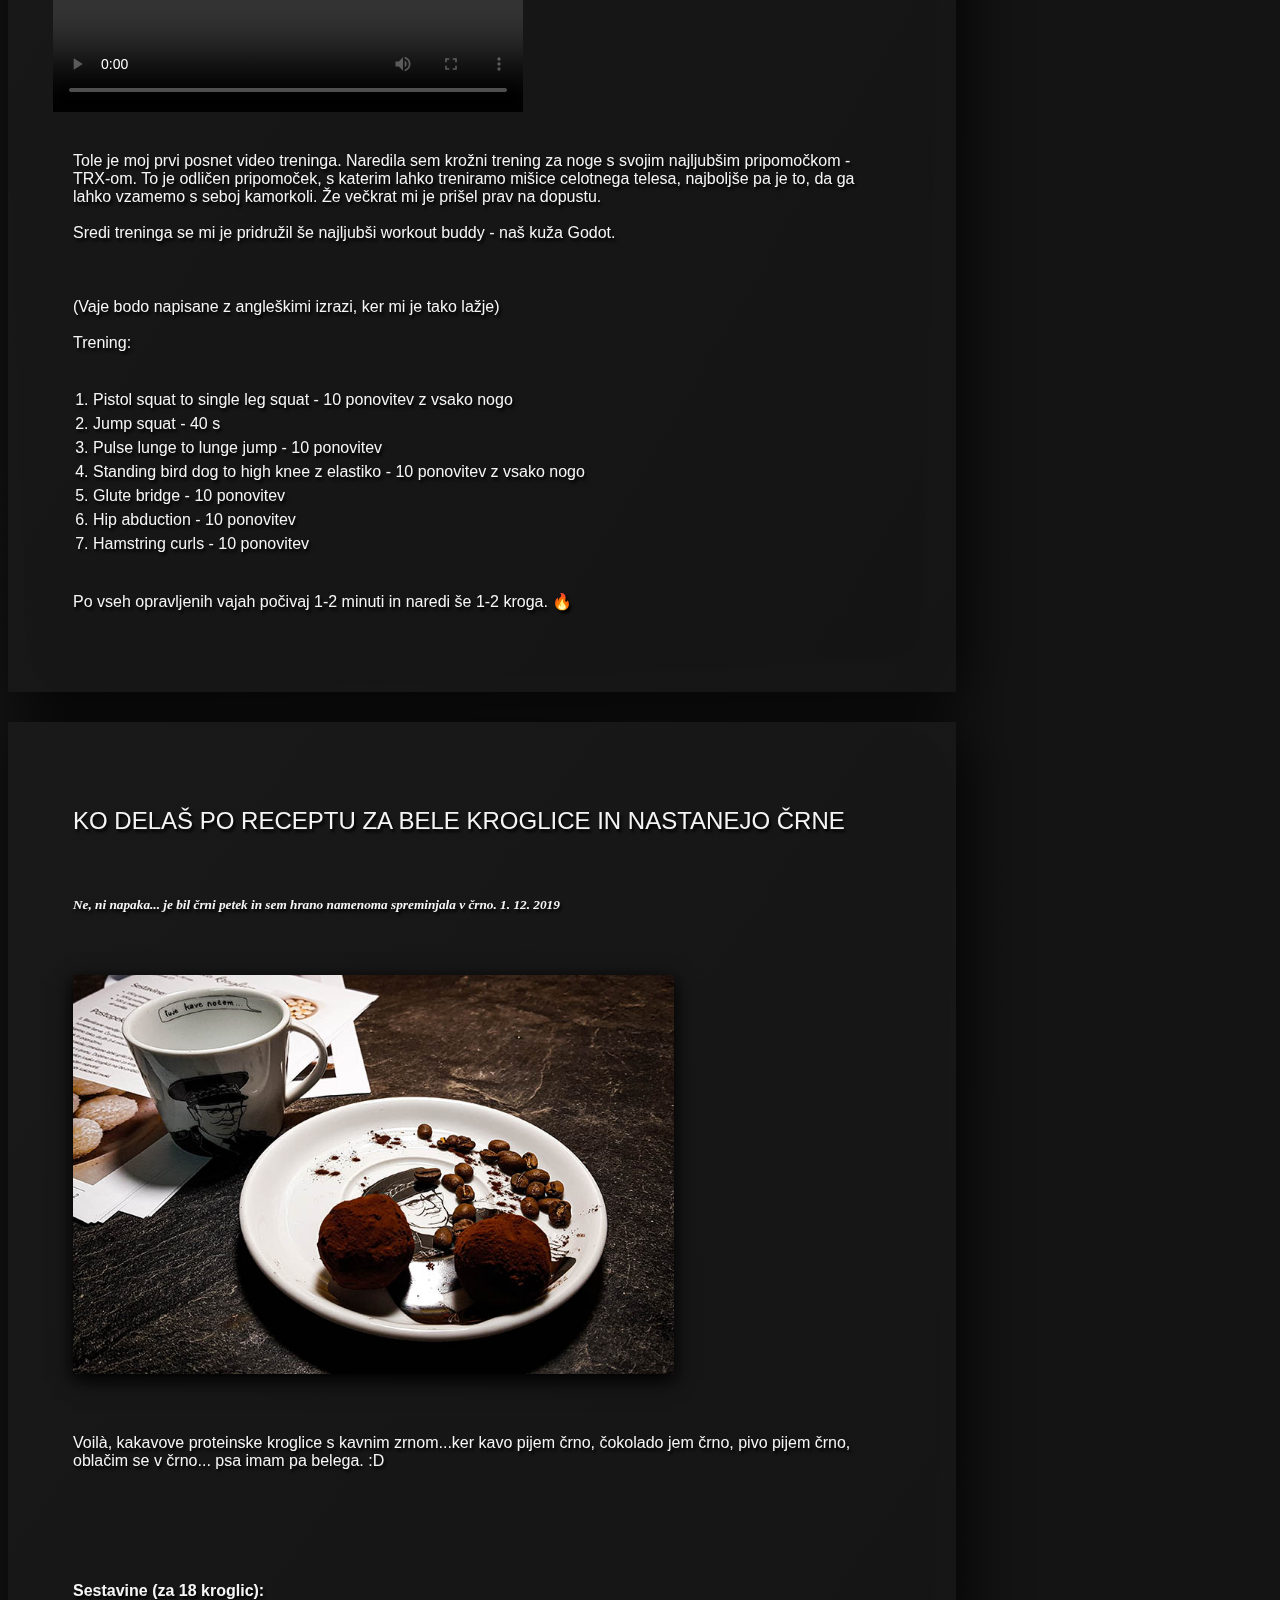
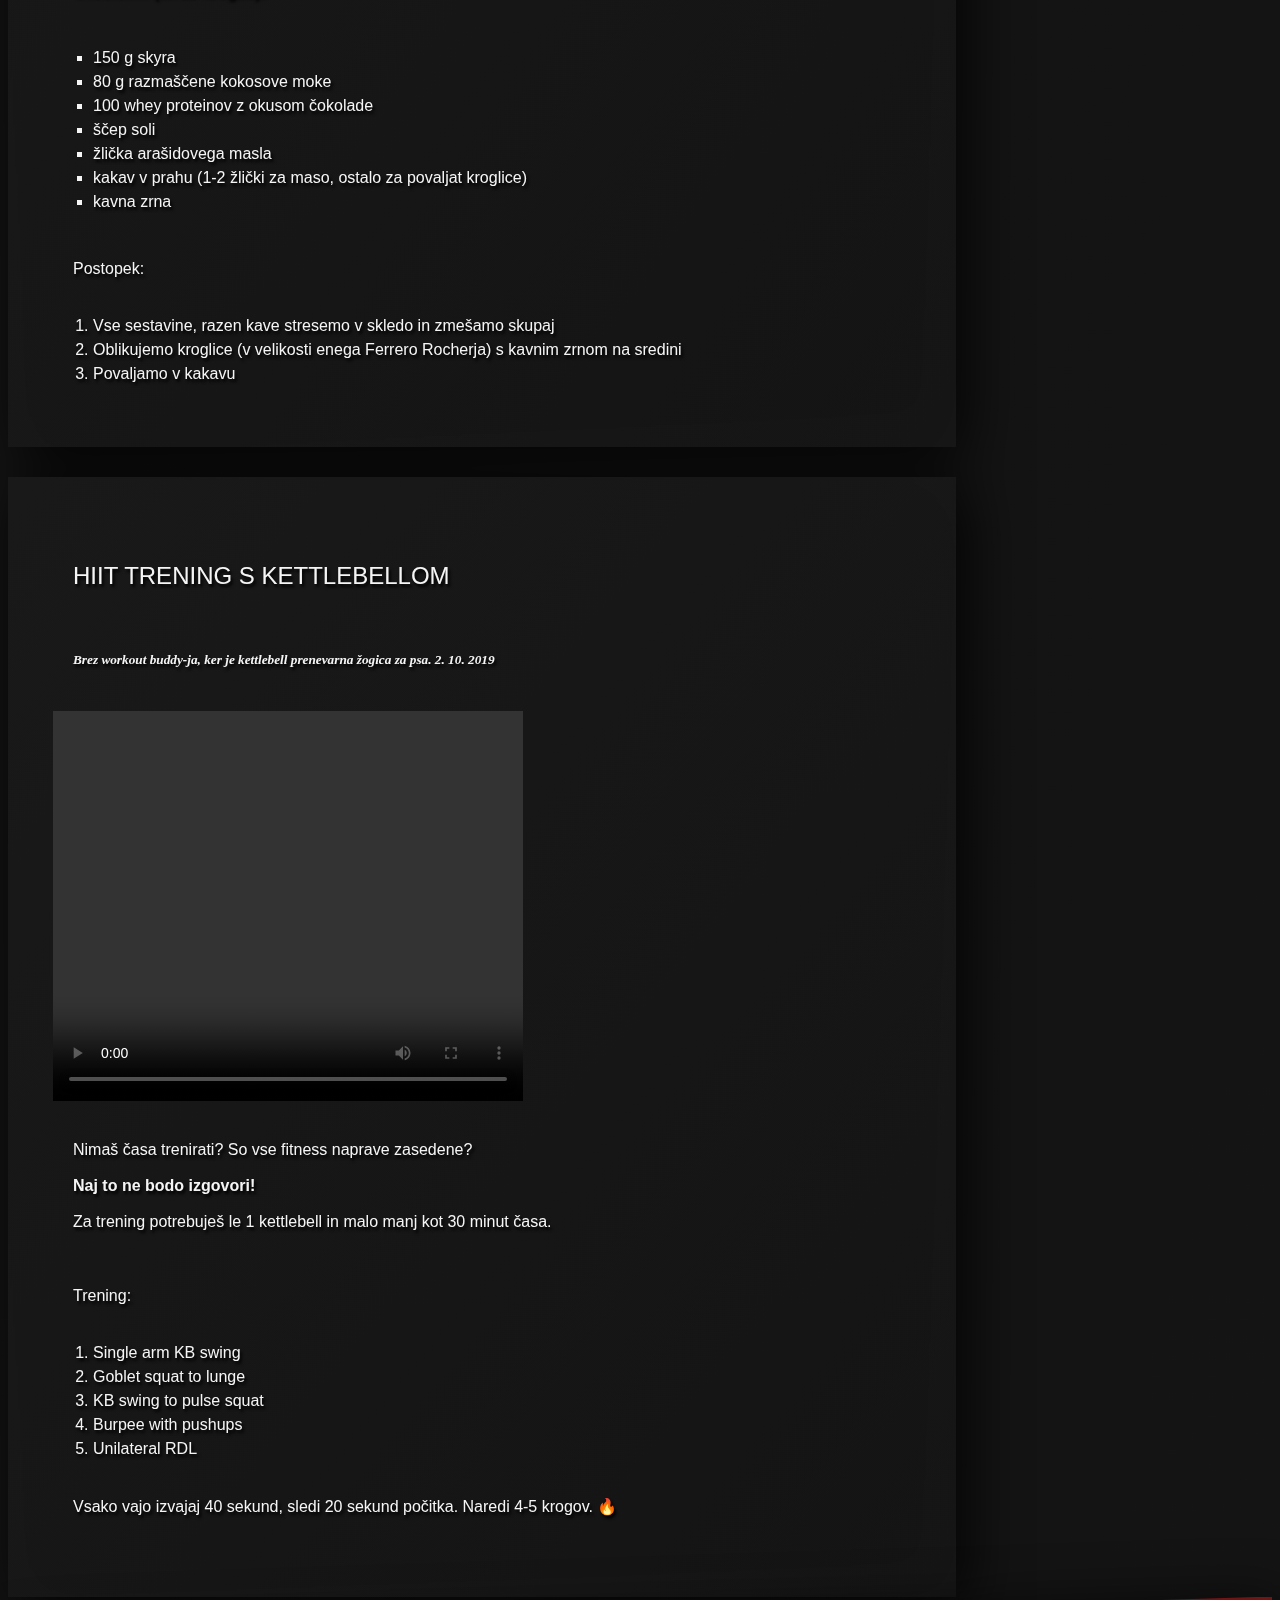
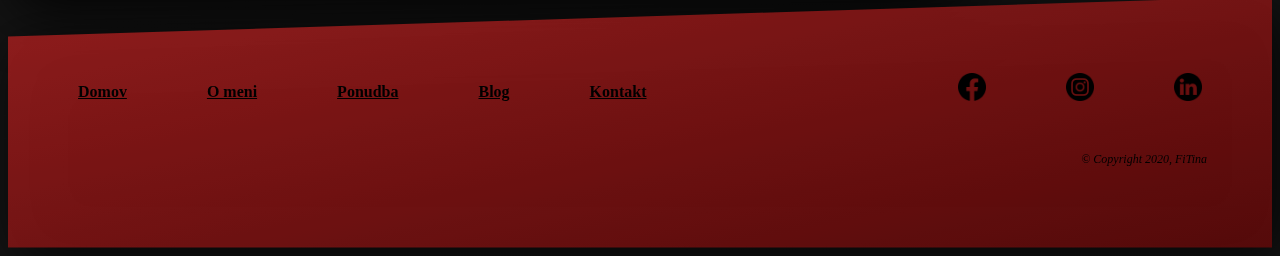
==== commit cb36000e: "small screen compatibility." ====
--- a/blog.html
+++ b/blog.html
@@ -10,9 +10,11 @@
         <meta http-equiv="X-UA-Compatible" content="ie=edge">
         <link rel="stylesheet" href="style.css">
         <link rel="stylesheet" href="blog.css">
-        <script src = "app.js"></script>
+        <script src="app.js"></script>
         <title>ФTina</title>
         <link rel="shortcut icon" href="slike/favicon.ico" type="image/x-icon">
+        <style type="text/css">
+        </style>
 
     </head>
     <body>
@@ -68,7 +70,6 @@
           <li>Eno po eno namažemo s skyrom in bučnim pirejem</li>
           <li>Čokoladni namaz segrejemo v mikrovalovni pečici skupaj z malo mleka, da dobimo preliv. Z njim okrasimo palačinke in posujemo s kakavovimi zrni.</li>
         </ol>
-      </p>
     </div>
     <div class="card">
       <h2>TRX KROŽNI TRENING ZA NOGE</h2>
@@ -90,7 +91,7 @@
         <li>Hamstring curls - 10 ponovitev</li>
       </ol>
       <p>Po vseh opravljenih vajah počivaj 1-2 minuti in naredi še 1-2 kroga. 🔥</p>
-      </p>
+
     </div>
     <div class="card">
       <h2>KO DELAŠ PO RECEPTU ZA BELE KROGLICE IN NASTANEJO ČRNE</h2>
@@ -109,75 +110,153 @@
         </ul>
         <p>Postopek:</p>
         <ol>
-          <li>Vse sestavine, razen kave stresemo v skledo in zmešamo skupaj</li>
-          <li>Oblikujemo kroglice (v velikosti enega Ferrero Rocherja) s kavnim zrnom na sredini</li>
-          <li>Povaljamo v kakavu</li>
-        </ol></p>
-    </div>
-    <div class="card">
-      <h2>HIIT TRENING S KETTLEBELLOM</h2>
-      <h5>Brez workout buddy-ja, ker je kettlebell prenevarna žogica za psa. 2. 10. 2019</h5>
-      <video width="470" height="390" controls>><source src="video/workoutVideo2.mp4" type="video/mp4"></video>
-      <p>Nimaš časa trenirati? So vse fitness naprave zasedene?<br><br>
-      <b></b>Naj to ne bodo izgovori!</b><br><br>
-      Za trening potrebuješ le 1 kettlebell in malo manj kot 30 minut časa.</p>
-      <p>
-      Trening: 
-      <ol>
-        <li>Single arm KB swing</li>
-        <li>Goblet squat to lunge</li>
-        <li>KB swing to pulse squat</li>
-        <li>Burpee with pushups</li>
-        <li>Unilateral RDL</li>
-      </ol>
-      <p>Vsako vajo izvajaj 40 sekund, sledi 20 sekund počitka. Naredi 4-5 krogov. 🔥</p></p>
+            <li>Vse sestavine, razen kave stresemo v skledo in zmešamo skupaj</li>
+            <li>Oblikujemo kroglice (v velikosti enega Ferrero Rocherja) s kavnim zrnom na sredini</li>
+            <li>Povaljamo v kakavu</li>
+        </ol>
+    </div>
+      <div class="card">
+          <h2>HIIT TRENING S KETTLEBELLOM</h2>
+          <h5>Brez workout buddy-ja, ker je kettlebell prenevarna žogica za psa. 2. 10. 2019</h5>
+          <video width="470" height="390" controls>>
+              <source src="video/workoutVideo2.mp4" type="video/mp4">
+          </video>
+          <p>Nimaš časa trenirati? So vse fitness naprave zasedene?<br><br>
+              <b>Naj to ne bodo izgovori!</b><br><br>
+              Za trening potrebuješ le 1 kettlebell in malo manj kot 30 minut časa.</p>
+          <p>
+              Trening:
+          <ol>
+              <li>Single arm KB swing</li>
+              <li>Goblet squat to lunge</li>
+              <li>KB swing to pulse squat</li>
+              <li>Burpee with pushups</li>
+              <li>Unilateral RDL</li>
+          </ol>
+          <p>Vsako vajo izvajaj 40 sekund, sledi 20 sekund počitka. Naredi 4-5 krogov. 🔥</p>
     </div>
   </div>
   <div class="rightcolumn">
     <div class="card">
       <h2>Avtorica</h2>
       <div class="stranke img" style="height:100px;"><img src="slike/portrait.jpg"></div>
-      <p><b>Tina Skrt</b><br><br>Osebna trenerka, prehranska svetovalka, tekačica in občasno programerka.</p>
-    </div>
-    <div class="card">
-    <br><br>
-      <h3>Zadnje objave</h3>
-      <img src="slike/food5_thumbnail.jpg" class="thumbnail"><br>
-      <img src="slike/trx_thumbnail.jpg" class="thumbnail"><br>
-      <img src="slike/kroglice_thumbnail.jpg" class="thumbnail"><br>
-      <img src="slike/kettlebell2_thumbnail.jpg" class="thumbnail">
-    </div>
-    <div class="card">
-      <h3>Follow Me</h3>
-      <blockquote class="instagram-media" data-instgrm-captioned data-instgrm-permalink="https://www.instagram.com/p/B7RFHvulGQQ/?utm_source=ig_embed&amp;utm_campaign=loading" data-instgrm-version="12" style=" background:#FFF; border:0; border-radius:3px; box-shadow:0 0 1px 0 rgba(0,0,0,0.5),0 1px 10px 0 rgba(0,0,0,0.15); margin: 1px; max-width:540px; min-width:326px; padding:0; width:99.375%; width:-webkit-calc(100% - 2px); width:calc(100% - 2px);"><div style="padding:16px;"> <a href="https://www.instagram.com/p/B7RFHvulGQQ/?utm_source=ig_embed&amp;utm_campaign=loading" style=" background:#FFFFFF; line-height:0; padding:0 0; text-align:center; text-decoration:none; width:100%;" target="_blank"> <div style=" display: flex; flex-direction: row; align-items: center;"> <div style="background-color: #F4F4F4; border-radius: 50%; flex-grow: 0; height: 40px; margin-right: 14px; width: 40px;"></div> <div style="display: flex; flex-direction: column; flex-grow: 1; justify-content: center;"> <div style=" background-color: #F4F4F4; border-radius: 4px; flex-grow: 0; height: 14px; margin-bottom: 6px; width: 100px;"></div> <div style=" background-color: #F4F4F4; border-radius: 4px; flex-grow: 0; height: 14px; width: 60px;"></div></div></div><div style="padding: 19% 0;"></div> <div style="display:block; height:50px; margin:0 auto 12px; width:50px;"><svg width="50px" height="50px" viewBox="0 0 60 60" version="1.1" xmlns="https://www.w3.org/2000/svg" xmlns:xlink="https://www.w3.org/1999/xlink"><g stroke="none" stroke-width="1" fill="none" fill-rule="evenodd"><g transform="translate(-511.000000, -20.000000)" fill="#000000"><g><path d="M556.869,30.41 C554.814,30.41 553.148,32.076 553.148,34.131 C553.148,36.186 554.814,37.852 556.869,37.852 C558.924,37.852 560.59,36.186 560.59,34.131 C560.59,32.076 558.924,30.41 556.869,30.41 M541,60.657 C535.114,60.657 530.342,55.887 530.342,50 C530.342,44.114 535.114,39.342 541,39.342 C546.887,39.342 551.658,44.114 551.658,50 C551.658,55.887 546.887,60.657 541,60.657 M541,33.886 C532.1,33.886 524.886,41.1 524.886,50 C524.886,58.899 532.1,66.113 541,66.113 C549.9,66.113 557.115,58.899 557.115,50 C557.115,41.1 549.9,33.886 541,33.886 M565.378,62.101 C565.244,65.022 564.756,66.606 564.346,67.663 C563.803,69.06 563.154,70.057 562.106,71.106 C561.058,72.155 560.06,72.803 558.662,73.347 C557.607,73.757 556.021,74.244 553.102,74.378 C549.944,74.521 548.997,74.552 541,74.552 C533.003,74.552 532.056,74.521 528.898,74.378 C525.979,74.244 524.393,73.757 523.338,73.347 C521.94,72.803 520.942,72.155 519.894,71.106 C518.846,70.057 518.197,69.06 517.654,67.663 C517.244,66.606 516.755,65.022 516.623,62.101 C516.479,58.943 516.448,57.996 516.448,50 C516.448,42.003 516.479,41.056 516.623,37.899 C516.755,34.978 517.244,33.391 517.654,32.338 C518.197,30.938 518.846,29.942 519.894,28.894 C520.942,27.846 521.94,27.196 523.338,26.654 C524.393,26.244 525.979,25.756 528.898,25.623 C532.057,25.479 533.004,25.448 541,25.448 C548.997,25.448 549.943,25.479 553.102,25.623 C556.021,25.756 557.607,26.244 558.662,26.654 C560.06,27.196 561.058,27.846 562.106,28.894 C563.154,29.942 563.803,30.938 564.346,32.338 C564.756,33.391 565.244,34.978 565.378,37.899 C565.522,41.056 565.552,42.003 565.552,50 C565.552,57.996 565.522,58.943 565.378,62.101 M570.82,37.631 C570.674,34.438 570.167,32.258 569.425,30.349 C568.659,28.377 567.633,26.702 565.965,25.035 C564.297,23.368 562.623,22.342 560.652,21.575 C558.743,20.834 556.562,20.326 553.369,20.18 C550.169,20.033 549.148,20 541,20 C532.853,20 531.831,20.033 528.631,20.18 C525.438,20.326 523.257,20.834 521.349,21.575 C519.376,22.342 517.703,23.368 516.035,25.035 C514.368,26.702 513.342,28.377 512.574,30.349 C511.834,32.258 511.326,34.438 511.181,37.631 C511.035,40.831 511,41.851 511,50 C511,58.147 511.035,59.17 511.181,62.369 C511.326,65.562 511.834,67.743 512.574,69.651 C513.342,71.625 514.368,73.296 516.035,74.965 C517.703,76.634 519.376,77.658 521.349,78.425 C523.257,79.167 525.438,79.673 528.631,79.82 C531.831,79.965 532.853,80.001 541,80.001 C549.148,80.001 550.169,79.965 553.369,79.82 C556.562,79.673 558.743,79.167 560.652,78.425 C562.623,77.658 564.297,76.634 565.965,74.965 C567.633,73.296 568.659,71.625 569.425,69.651 C570.167,67.743 570.674,65.562 570.82,62.369 C570.966,59.17 571,58.147 571,50 C571,41.851 570.966,40.831 570.82,37.631"></path></g></g></g></svg></div><div style="padding-top: 8px;"> <div style=" color:#3897f0; font-family:Arial,sans-serif; font-size:14px; font-style:normal; font-weight:550; line-height:18px;"> View this post on Instagram</div></div><div style="padding: 12.5% 0;"></div> <div style="display: flex; flex-direction: row; margin-bottom: 14px; align-items: center;"><div> <div style="background-color: #F4F4F4; border-radius: 50%; height: 12.5px; width: 12.5px; transform: translateX(0px) translateY(7px);"></div> <div style="background-color: #F4F4F4; height: 12.5px; transform: rotate(-45deg) translateX(3px) translateY(1px); width: 12.5px; flex-grow: 0; margin-right: 14px; margin-left: 2px;"></div> <div style="background-color: #F4F4F4; border-radius: 50%; height: 12.5px; width: 12.5px; transform: translateX(9px) translateY(-18px);"></div></div><div style="margin-left: 8px;"> <div style=" background-color: #F4F4F4; border-radius: 50%; flex-grow: 0; height: 20px; width: 20px;"></div> <div style=" width: 0; height: 0; border-top: 2px solid transparent; border-left: 6px solid #f4f4f4; border-bottom: 2px solid transparent; transform: translateX(16px) translateY(-4px) rotate(30deg)"></div></div><div style="margin-left: auto;"> <div style=" width: 0px; border-top: 8px solid #F4F4F4; border-right: 8px solid transparent; transform: translateY(16px);"></div> <div style=" background-color: #F4F4F4; flex-grow: 0; height: 12px; width: 16px; transform: translateY(-4px);"></div> <div style=" width: 0; height: 0; border-top: 8px solid #F4F4F4; border-left: 8px solid transparent; transform: translateY(-4px) translateX(8px);"></div></div></div></a> <p style=" margin:8px 0 0 0; padding:0 4px;"> <a href="https://www.instagram.com/p/B7RFHvulGQQ/?utm_source=ig_embed&amp;utm_campaign=loading" style=" color:#000; font-family:Arial,sans-serif; font-size:14px; font-style:normal; font-weight:normal; line-height:17px; text-decoration:none; word-wrap:break-word;" target="_blank">&#34;Actually the best gift you could have given her was a lifetime of adventures.&#34; - Alice in wonderland. . . . 📸@dariaosipoovaa</a></p> <p style=" color:#c9c8cd; font-family:Arial,sans-serif; font-size:14px; line-height:17px; margin-bottom:0; margin-top:8px; overflow:hidden; padding:8px 0 7px; text-align:center; text-overflow:ellipsis; white-space:nowrap;">A post shared by <a href="https://www.instagram.com/fi.tina/?utm_source=ig_embed&amp;utm_campaign=loading" style=" color:#c9c8cd; font-family:Arial,sans-serif; font-size:14px; font-style:normal; font-weight:normal; line-height:17px;" target="_blank"> 𝓣𝓲𝓷𝓪 𝓢𝓴𝓻𝓽</a> (@fi.tina) on <time style=" font-family:Arial,sans-serif; font-size:14px; line-height:17px;" datetime="2020-01-13T16:40:20+00:00">Jan 13, 2020 at 8:40am PST</time></p></div></blockquote> <script async src="//www.instagram.com/embed.js"></script>
-    </div>
+        <p><b>Tina Skrt</b><br><br>Osebna trenerka, prehranska svetovalka, tekačica in občasno programerka.</p>
+    </div>
+      <div class="card">
+          <br><br>
+          <h3>Zadnje objave</h3>
+          <img src="slike/food5_thumbnail.jpg" class="thumbnail"><br>
+          <img src="slike/trx_thumbnail.jpg" class="thumbnail"><br>
+          <img src="slike/kroglice_thumbnail.jpg" class="thumbnail"><br>
+          <img src="slike/kettlebell2_thumbnail.jpg" class="thumbnail">
+      </div>
+      <div class="card">
+          <h3>Follow Me</h3>
+          <blockquote class="instagram-media" data-instgrm-captioned
+                      data-instgrm-permalink="https://www.instagram.com/p/B7RFHvulGQQ/?utm_source=ig_embed&amp;utm_campaign=loading"
+                      data-instgrm-version="12"
+                      style=" background:#FFF; border:0; border-radius:3px; box-shadow:0 0 1px 0 rgba(0,0,0,0.5),0 1px 10px 0 rgba(0,0,0,0.15); margin: 1px; max-width:540px; min-width:326px; padding:0; width:99.375%; width:-webkit-calc(100% - 2px); width:calc(100% - 2px);">
+              <div style="padding:16px;"><a
+                      href="https://www.instagram.com/p/B7RFHvulGQQ/?utm_source=ig_embed&amp;utm_campaign=loading"
+                      style=" background:#FFFFFF; line-height:0; padding:0 0; text-align:center; text-decoration:none; width:100%;"
+                      target="_blank">
+                  <div style=" display: flex; flex-direction: row; align-items: center;">
+                      <div style="background-color: #F4F4F4; border-radius: 50%; flex-grow: 0; height: 40px; margin-right: 14px; width: 40px;"></div>
+                      <div style="display: flex; flex-direction: column; flex-grow: 1; justify-content: center;">
+                          <div style=" background-color: #F4F4F4; border-radius: 4px; flex-grow: 0; height: 14px; margin-bottom: 6px; width: 100px;"></div>
+                          <div style=" background-color: #F4F4F4; border-radius: 4px; flex-grow: 0; height: 14px; width: 60px;"></div>
+                      </div>
+                  </div>
+                  <div style="padding: 19% 0;"></div>
+                  <div style="display:block; height:50px; margin:0 auto 12px; width:50px;">
+                      <svg height="50px" version="1.1"
+                           viewBox="0 0 60 60"
+                           width="50px">
+                          <g fill="none" fill-rule="evenodd" stroke="none" stroke-width="1">
+                              <g fill="#000000" transform="translate(-511.000000, -20.000000)">
+                                  <g>
+                                      <path d="M556.869,30.41 C554.814,30.41 553.148,32.076 553.148,34.131 C553.148,36.186 554.814,37.852 556.869,37.852 C558.924,37.852 560.59,36.186 560.59,34.131 C560.59,32.076 558.924,30.41 556.869,30.41 M541,60.657 C535.114,60.657 530.342,55.887 530.342,50 C530.342,44.114 535.114,39.342 541,39.342 C546.887,39.342 551.658,44.114 551.658,50 C551.658,55.887 546.887,60.657 541,60.657 M541,33.886 C532.1,33.886 524.886,41.1 524.886,50 C524.886,58.899 532.1,66.113 541,66.113 C549.9,66.113 557.115,58.899 557.115,50 C557.115,41.1 549.9,33.886 541,33.886 M565.378,62.101 C565.244,65.022 564.756,66.606 564.346,67.663 C563.803,69.06 563.154,70.057 562.106,71.106 C561.058,72.155 560.06,72.803 558.662,73.347 C557.607,73.757 556.021,74.244 553.102,74.378 C549.944,74.521 548.997,74.552 541,74.552 C533.003,74.552 532.056,74.521 528.898,74.378 C525.979,74.244 524.393,73.757 523.338,73.347 C521.94,72.803 520.942,72.155 519.894,71.106 C518.846,70.057 518.197,69.06 517.654,67.663 C517.244,66.606 516.755,65.022 516.623,62.101 C516.479,58.943 516.448,57.996 516.448,50 C516.448,42.003 516.479,41.056 516.623,37.899 C516.755,34.978 517.244,33.391 517.654,32.338 C518.197,30.938 518.846,29.942 519.894,28.894 C520.942,27.846 521.94,27.196 523.338,26.654 C524.393,26.244 525.979,25.756 528.898,25.623 C532.057,25.479 533.004,25.448 541,25.448 C548.997,25.448 549.943,25.479 553.102,25.623 C556.021,25.756 557.607,26.244 558.662,26.654 C560.06,27.196 561.058,27.846 562.106,28.894 C563.154,29.942 563.803,30.938 564.346,32.338 C564.756,33.391 565.244,34.978 565.378,37.899 C565.522,41.056 565.552,42.003 565.552,50 C565.552,57.996 565.522,58.943 565.378,62.101 M570.82,37.631 C570.674,34.438 570.167,32.258 569.425,30.349 C568.659,28.377 567.633,26.702 565.965,25.035 C564.297,23.368 562.623,22.342 560.652,21.575 C558.743,20.834 556.562,20.326 553.369,20.18 C550.169,20.033 549.148,20 541,20 C532.853,20 531.831,20.033 528.631,20.18 C525.438,20.326 523.257,20.834 521.349,21.575 C519.376,22.342 517.703,23.368 516.035,25.035 C514.368,26.702 513.342,28.377 512.574,30.349 C511.834,32.258 511.326,34.438 511.181,37.631 C511.035,40.831 511,41.851 511,50 C511,58.147 511.035,59.17 511.181,62.369 C511.326,65.562 511.834,67.743 512.574,69.651 C513.342,71.625 514.368,73.296 516.035,74.965 C517.703,76.634 519.376,77.658 521.349,78.425 C523.257,79.167 525.438,79.673 528.631,79.82 C531.831,79.965 532.853,80.001 541,80.001 C549.148,80.001 550.169,79.965 553.369,79.82 C556.562,79.673 558.743,79.167 560.652,78.425 C562.623,77.658 564.297,76.634 565.965,74.965 C567.633,73.296 568.659,71.625 569.425,69.651 C570.167,67.743 570.674,65.562 570.82,62.369 C570.966,59.17 571,58.147 571,50 C571,41.851 570.966,40.831 570.82,37.631"></path>
+                                  </g>
+                              </g>
+                          </g>
+                      </svg>
+                  </div>
+                  <div style="padding-top: 8px;">
+                      <div style=" color:#3897f0; font-family:Arial,sans-serif; font-size:14px; font-style:normal; font-weight:500; line-height:18px;">
+                          View this post on Instagram
+                      </div>
+                  </div>
+                  <div style="padding: 12.5% 0;"></div>
+                  <div style="display: flex; flex-direction: row; margin-bottom: 14px; align-items: center;">
+                      <div>
+                          <div style="background-color: #F4F4F4; border-radius: 50%; height: 12.5px; width: 12.5px; transform: translateX(0px) translateY(7px);"></div>
+                          <div style="background-color: #F4F4F4; height: 12.5px; transform: rotate(-45deg) translateX(3px) translateY(1px); width: 12.5px; flex-grow: 0; margin-right: 14px; margin-left: 2px;"></div>
+                          <div style="background-color: #F4F4F4; border-radius: 50%; height: 13px; width: 13px; transform: translateX(9px) translateY(-18px);"></div>
+                      </div>
+                      <div style="margin-left: 8px;">
+                          <div style=" background-color: #F4F4F4; border-radius: 50%; flex-grow: 0; height: 20px; width: 20px;"></div>
+                          <div style=" width: 0; height: 0; border-top: 2px solid transparent; border-left: 6px solid #f4f4f4; border-bottom: 2px solid transparent; transform: translateX(16px) translateY(-4px) rotate(30deg)"></div>
+                      </div>
+                      <div style="margin-left: auto;">
+                          <div style=" width: 0; border-top: 8px solid #F4F4F4; border-right: 8px solid transparent; transform: translateY(16px);"></div>
+                          <div style=" background-color: #F4F4F4; flex-grow: 0; height: 12px; width: 16px; transform: translateY(-4px);"></div>
+                          <div style=" width: 0; height: 0; border-top: 8px solid #F4F4F4; border-left: 8px solid transparent; transform: translateY(-4px) translateX(8px);"></div>
+                      </div>
+                  </div>
+              </a>
+                  <p style=" margin:8px 0 0 0; padding:0 4px;"><a
+                          href="https://www.instagram.com/p/B7RFHvulGQQ/?utm_source=ig_embed&amp;utm_campaign=loading"
+                          style=" color:#000; font-family:Arial,sans-serif; font-size:14px; font-style:normal; font-weight:normal; line-height:17px; text-decoration:none; word-wrap:break-word;"
+                          target="_blank">&#34;Actually the best gift you could have given her was a lifetime of
+                      adventures.&#34; - Alice in wonderland. . . . 📸@dariaosipoovaa</a></p>
+                  <p style=" color:#c9c8cd; font-family:Arial,sans-serif; font-size:14px; line-height:17px; margin-bottom:0; margin-top:8px; overflow:hidden; padding:8px 0 7px; text-align:center; text-overflow:ellipsis; white-space:nowrap;">
+                      A post shared by <a
+                          href="https://www.instagram.com/fi.tina/?utm_source=ig_embed&amp;utm_campaign=loading"
+                          style=" color:#c9c8cd; font-family:Arial,sans-serif; font-size:14px; font-style:normal; font-weight:normal; line-height:17px;"
+                          target="_blank"> 𝓣𝓲𝓷𝓪 𝓢𝓴𝓻𝓽</a> (@fi.tina) on
+                      <time datetime="2020-01-13T16:40:20+00:00"
+                            style=" font-family:Arial,sans-serif; font-size:14px; line-height:17px;">Jan 13, 2020 at
+                          8:40am PST
+                      </time>
+                  </p>
+              </div>
+          </blockquote>
+          <script async src="//www.instagram.com/embed.js"></script>
+      </div>
   </div>
 </div>
 
-    </div>
-
-
-</body>
- <div class="clipShadow">
-        <footer class="slopedBackgroundBottom">
-            <nav class="footer-nav">
-                <ul>
-                    <li class="footer-li"><a href="index.html">Domov</a></li>
-                    <li class="footer-li"><a href="oMeni.html">O meni</a></li>
-                    <li class="footer-li"><a href="ponudba.html">Ponudba</a></li>
-                    <li class="footer-li"><a href="blog.html">Blog</a></li>
-                    <li class="footer-li"><a href="kontakt.html">Kontakt</a></li>
-
-                    <li class="social-media"><a href="https://www.linkedin.com/in/tina-skrt-576b1491/"><img class="ikone" src="slike/in.png"></a></li>
-                    <li class="social-media"><a href="https://www.instagram.com/fi.tina/"><img class="ikone"src="slike/ig.png"></a></li>
-                    <li class="social-media"><a href="https://www.facebook.com/fitina.fitnesscoach/"><img class="ikone" src="slike/fb.png"></a></li><br><br><br>
-
-                    <div><small>&copy; Copyright 2020, FiTina</small></div>
-
-
-            </nav>
-
-
-        </footer>
-    </div>
+         </div>
+
+
+         <div class="clipShadow">
+             <footer class="slopedBackgroundBottom">
+                 <nav class="footer-nav">
+                     <ul>
+                         <li class="footer-li"><a href="index.html">Domov</a></li>
+                         <li class="footer-li"><a href="oMeni.html">O meni</a></li>
+                         <li class="footer-li"><a href="ponudba.html">Ponudba</a></li>
+                         <li class="footer-li"><a href="blog.html">Blog</a></li>
+                         <li class="footer-li"><a href="kontakt.html">Kontakt</a></li>
+
+                         <li class="social-media"><a href="https://www.linkedin.com/in/tina-skrt-576b1491/"><img
+                                 class="ikone" src="slike/in.png"></a></li>
+                         <li class="social-media"><a href="https://www.instagram.com/fi.tina/"><img class="ikone"
+                                                                                                    src="slike/ig.png"></a>
+                         </li>
+                         <li class="social-media"><a href="https://www.facebook.com/fitina.fitnesscoach/"><img
+                                 class="ikone"
+                                 src="slike/fb.png"></a>
+                         </li>
+                         <br><br><br>
+
+                         <small>&copy; Copyright 2020, FiTina</small>
+
+                     </ul>
+                 </nav>
+
+
+             </footer>
+         </div>
+    </body>
 </html>--- a/style.css
+++ b/style.css
@@ -1,16 +1,35 @@
+* {
+    box-sizing: border-box;
+}
+
 html body {
     background-image: linear-gradient(to bottom right, rgb(20, 20, 20), rgba(20, 20, 20, 0.8));
-}
+    font-size: 100%;
+}
+
+/*layout*/
+
+.stolpecLevo {
+    display: inline-block;
+    width: 60%;
+}
+
+.stolpecDesno {
+    display: inline-block;
+    width: 30%;
+    vertical-align: top;
+}
+
+/*header*/
 
 .logo {
     height: 170px;
     width: 170px;
-    padding: 0px;
+    padding: 0;
     float: left;
     border-radius: 10%;
     margin-left: 50px;
-    z-index: 0;
-
+    box-shadow: 0.5px 2px 10px;
 }
 
 .logo:hover {
@@ -19,12 +38,10 @@
 
 .nav {
     font-size: 25px;
-    font-family: 'Julius Sans One';
+    font-family: 'Julius Sans One', sans-serif;
     font-weight: bold;
     align-items: center;
-
-}
-
+}
 
 .header-nav {
     margin: 20px;
@@ -35,7 +52,6 @@
     padding: 10px;
     overflow: auto;
     position: relative;
-
 }
 
 .header-nav li a {
@@ -43,9 +59,8 @@
     display: block;
     color: #000;
     margin: 0 auto;
-    padding: 40px;
-    padding-left: 70px;
-    text-shadow: 0.3px 0.3px 1px;
+    padding: 40px 40px 40px 70px;
+    text-shadow: 0.5px 0.5px 1.5px;
 }
 
 .header-nav li a:hover {
@@ -65,6 +80,8 @@
     color: #000;
 }
 
+/*klikanje na linke v main-u*/
+
 .klik {
     color: whitesmoke;
 }
@@ -72,12 +89,24 @@
 .klik:active {
     color: rgb(104, 11, 11);
 }
+
+/*slike*/
 
 .displayPic {
     max-width: 70%;
     height: auto;
     display: inline-block;
-    margin: 90px 50px 20px 90px;
+    margin: 90px 20px 20px 50px;
+    box-shadow: 0 4px 8px 0 rgba(0, 0, 0, 0.2), 0 6px 20px 0 rgba(0, 0, 0, 1);
+    z-index: 5;
+}
+
+.displayPic2 {
+    max-width: 100%;
+    min-width: 50%;
+    height: auto;
+    display: inline-block;
+    margin: 90px 20px 20px 50px;
     box-shadow: 0 4px 8px 0 rgba(0, 0, 0, 0.2), 0 6px 20px 0 rgba(0, 0, 0, 1);
     z-index: 5;
 }
@@ -97,21 +126,11 @@
 
 }
 
-.stolpecSlika {
-    display: inline-block;
-    width: 60%;
-}
-
-.stolpecStranke {
-    display: inline-block;
-    width: 30%;
-    vertical-align: top;
-
-}
+/*homepage vsebina*/
 
 .stranke ul {
     box-shadow: 0 4px 8px 0 rgba(0, 0, 0, 0.2), 0 6px 20px 0 rgba(0, 0, 0, 1);
-    padding-left: 50px;
+    padding-left: 20px;
     padding-top: 20px;
 
 }
@@ -124,12 +143,11 @@
 }
 
 .mnenja-strank {
-    font-family: 'Julius Sans One';
+    font-family: 'Julius Sans One', sans-serif;
     font-weight: bold;
     font-size: 35px;
     text-shadow: 2px 3px 3px black;
     color: whitesmoke;
-    float: center;
     font-style: normal;
     margin-top: 40px;
     padding-top: 40px;
@@ -182,6 +200,8 @@
     background-color: rgb(104, 11, 11);
 }
 
+/*footer*/
+
 .footer-li {
     float: left;
     padding: 10px 20px;
@@ -194,7 +214,7 @@
     height: 28px;
     width: auto;
     margin: 10px 40px;
-    padding: 0px;
+    padding: 0;
     float: right;
 }
 
@@ -202,7 +222,7 @@
     height: 80px;
     width: auto;
     margin: 40px;
-    padding: 0px;
+    padding: 0;
     border-radius: 100%;
     box-shadow: 0 4px 8px 0 rgba(0, 0, 0, 0.2), 0 6px 20px 0 rgba(0, 0, 0, 1);
 }
@@ -220,20 +240,21 @@
     float: right;
 }
 
+/*vsebina o meni in ponudba*/
+
 .opis {
     color: whitesmoke;
     font-size: 16px;
     line-height: 25px;
-    padding: 10px 40px 40px 40px;
-    margin: 20px 500px 20px 50px;
+    padding: 10px 10px 40px 40px;
+    margin: 20px;
     text-shadow: 1px 2px 2px black;
     font-family: 'Noto Sans TC', sans-serif;
     text-align: justify;
 }
 
-
 .naslov {
-    font-family: 'Julius Sans One';
+    font-family: 'Julius Sans One', sans-serif;
     font-weight: bold;
     font-size: 48px;
     text-shadow: 2px 3px 3px black;
@@ -241,7 +262,18 @@
     font-style: normal;
     margin-top: 60px;
     padding: 40px 10px 10px 40px;
-    margin-left: 50px;
+    margin-left: 20px;
+}
+
+.naslov2 {
+    font-family: 'Julius Sans One', sans-serif;
+    font-size: 30px;
+    text-shadow: 2px 3px 3px black;
+    color: whitesmoke;
+    font-style: normal;
+    margin-top: 40px;
+    margin-left: 20px;
+    padding-left: 40px;
 }
 
 .intervju {
@@ -256,41 +288,6 @@
 
 .ponudba {
     margin-left: 20px;
-}
-
-.naslov2 {
-    font-family: 'Julius Sans One';
-    font-size: 30px;
-    text-shadow: 2px 3px 3px black;
-    color: whitesmoke;
-    font-style: normal;
-    margin-top: 40px;
-    margin-left: 50px;
-    padding-left: 40px;
-}
-
-.opis-slika {
-    height: 400px;
-    width: auto;
-    float: right;
-    margin: 10px 100px;
-    box-shadow: 0 4px 8px 0 rgba(0, 0, 0, 0.2), 0 6px 20px 0 rgba(0, 0, 0, 1);
-}
-
-.opis-slika1 {
-    height: 400px;
-    width: auto;
-    float: right;
-    margin: 190px 100px 150px 80px;
-    box-shadow: 0 4px 8px 0 rgba(0, 0, 0, 0.2), 0 6px 20px 0 rgba(0, 0, 0, 1);
-}
-
-.opis-slika2 {
-    height: 350px;
-    width: auto;
-    float: right;
-    margin: 70px 100px;
-    box-shadow: 0 4px 8px 0 rgba(0, 0, 0, 0.2), 0 6px 20px 0 rgba(0, 0, 0, 1);
 }
 
 .video {
@@ -302,13 +299,17 @@
     line-height: 35px;
     font-style: italic;
     list-style-type: square;
-    margin: 20px 150px 20px 0px;
-}
-
-.tekst {
-    font-weight: lighter;
-    font-size: 11px;
-}
+    margin: 20px 20px 20px 0;
+}
+
+
+.map {
+    margin-left: 60px;
+    margin-bottom: 60px;
+    box-shadow: 0 4px 8px 0 rgba(0, 0, 0, 0.2), 0 6px 20px 0 rgba(0, 0, 0, 1);
+}
+
+/*kontakt*/
 
 .vizitka {
     height: 380px;
@@ -320,22 +321,23 @@
 }
 
 .form {
-
     font-family: 'Noto Sans TC', sans-serif;
     font-size: 12px;
 }
 
 .naslov-form {
     font-size: 30px;
-    font-family: 'Julius Sans One';
+    font-family: 'Julius Sans One', sans-serif;
     text-shadow: 2px 3px 3px black;
     color: whitesmoke;
     font-style: normal;
     margin-top: 90px;
     margin-left: 70px;
     padding-left: 20px;
-
-
+}
+
+.fb-ig {
+    margin-left: 60px;
 }
 
 input[type=text],
@@ -348,12 +350,11 @@
     border-radius: 4px;
     box-sizing: border-box;
     box-shadow: 0 4px 8px 0 rgba(0, 0, 0, 0.2), 0 6px 20px 0 rgba(0, 0, 0, 1);
-
 }
 
 input[type=submit] {
     font-size: 16px;
-    font-family: 'Julius Sans One';
+    font-family: 'Julius Sans One', sans-serif;
     text-shadow: 0.4px 0.4px 1.5px;
     background-color: firebrick;
     color: black;
@@ -371,38 +372,26 @@
     box-sizing: border-box;
     border-radius: 4px;
     resize: none;
-
-}
-
-.map {
-    margin-left: 90px;
-    margin-bottom: 60px;
-    box-shadow: 0 4px 8px 0 rgba(0, 0, 0, 0.2), 0 6px 20px 0 rgba(0, 0, 0, 1);
-}
+}
+
+/*asimetrični header in footer*/
 
 .slopedBackgroundTop {
-    padding: 10px 40px 50px 0px;
+    padding: 10px 40px 50px 0;
     background-image: linear-gradient(to top right, rgb(104, 11, 11), firebrick);
-    box-shadow: 0px 5px 20px;
+    box-shadow: 0 5px 20px;
     opacity: 0.8;
     z-index: -1;
-    clip-path: polygon( 0 0, /* left top */
-    100% 0, /* right top */
-    100% 70%, /* right bottom */
-    0 100%/* left bottom */
+    clip-path: polygon(0 0, /* left top */ 100% 0, /* right top */ 100% 70%, /* right bottom */ 0 100% /* left bottom */
     );
 }
 
 .slopedBackgroundBottom {
-    padding: 20px;
-    padding-top: 40px;
+    padding: 40px 20px 20px 20px;
     background-image: linear-gradient(to bottom right, firebrick, rgb(104, 11, 11));
     opacity: 0.8;
     z-index: -1;
-    clip-path: polygon( 0 40px, /* left top */
-    100% 0, /* right top */
-    100% 100%, /* right bottom */
-    0 100%/* left bottom */
+    clip-path: polygon(0 40px, /* left top */ 100% 0, /* right top */ 100% 100%, /* right bottom */ 0 100% /* left bottom */
     );
 }
 
@@ -410,6 +399,65 @@
     filter: drop-shadow(10px 10px 30px black);
 }
 
-.fb-ig {
-    margin-left: 60px;
-}+/* Responsive layout - when the screen is less than 800px wide, make the two columns stack on top of each other instead of next to each other */
+@media screen and (max-width: 800px) {
+    .stolpecLevo, .stolpecDesno {
+        width: 100%;
+        margin: 0 auto;
+    }
+
+    .displayPic2 {
+        width: 80%;
+    }
+
+    .video {
+        width: 90%;
+        height: auto;
+    }
+
+    .footer-li {
+        display: none;
+    }
+
+    .big-screen {
+        display: none;
+    }
+
+    .logo {
+        height: 120px;
+        width: 120px;
+        padding: 0;
+        float: left;
+        border-radius: 10%;
+        margin-left: 50px;
+        box-shadow: 0.5px 2px 10px;
+        z-index: initial;
+    }
+
+    .slopedBackgroundTop {
+        padding: 10px 40px 50px 0;
+        background-image: linear-gradient(to top right, rgb(104, 11, 11), firebrick);
+        box-shadow: 0 5px 20px;
+        opacity: 0.8;
+        z-index: -1;
+        height: 150px;
+        clip-path: none;
+    );
+    }
+
+    .header-nav {
+        margin: 5px;
+    }
+
+    .header-nav li a {
+
+        display: none;
+    }
+
+    .opis {
+        font-size: 0.8rem;
+    }
+
+}
+
+
--- a/blog.css
+++ b/blog.css
@@ -4,22 +4,22 @@
 
 /* Add a gray background color with some padding */
 body {
-  padding: 0px;
-  background-color: rgb(20, 20, 20);
+    padding: 0;
+    background-color: rgb(20, 20, 20);
 }
 
 /* Header/Blog Title */
 .blogName {
-  font-family: "Julius Sans One";
-  text-shadow: 2.5px 3.5px 3.5px black;
-  box-shadow: 0 4px 8px 0 rgba(0, 0, 0, 0.2), 0 6px 20px 0 rgba(0, 0, 0, 1);
-  font-weight: bold;
-  padding: 10px;
-  font-size: 45px;
-  text-align: center;
-  color: firebrick;
-  background-image: url("slike/dumbbell.jpg");
-  
+    font-family: "Julius Sans One", sans-serif;
+    text-shadow: 2.5px 3.5px 3.5px black;
+    box-shadow: 0 4px 8px 0 rgba(0, 0, 0, 0.2), 0 6px 20px 0 rgba(0, 0, 0, 1);
+    font-weight: bold;
+    padding: 10px;
+    font-size: 45px;
+    text-align: center;
+    color: firebrick;
+    background-image: url("slike/dumbbell.jpg");
+
 }
 
 /* Create two unequal columns that floats next to each other */
@@ -56,14 +56,14 @@
 }
 
 h2 {
-    font-family: 'Tahoma';
+    font-family: 'Tahoma', sans-serif;
     font-weight: lighter;
     text-shadow: 2px 3px 3px black;
     padding: 20px;
 }
 
 h3 {
-    font-family: 'Tahoma';
+    font-family: 'Tahoma', sans-serif;
     font-weight: lighter;
     text-shadow: 2px 3px 3px black;
     padding: 20px;
@@ -82,16 +82,16 @@
 }
 
 .recept {
-  list-style-type: square;
-  font-family: "Tahoma";
-  line-height: 1.5;
-  padding-left: 40px;
+    list-style-type: square;
+    font-family: "Tahoma", sans-serif;
+    line-height: 1.5;
+    padding-left: 40px;
 }
 
 ol {
-  font-family: "Tahoma";
-  line-height: 1.5;
-  text-shadow: 2px 3px 3px black;
+    font-family: "Tahoma", sans-serif;
+    line-height: 1.5;
+    text-shadow: 2px 3px 3px black;
 }
 
 li:not(.footer-li) {
@@ -130,4 +130,4 @@
     width: 100%;
     padding: 0;
   }
-}+}
